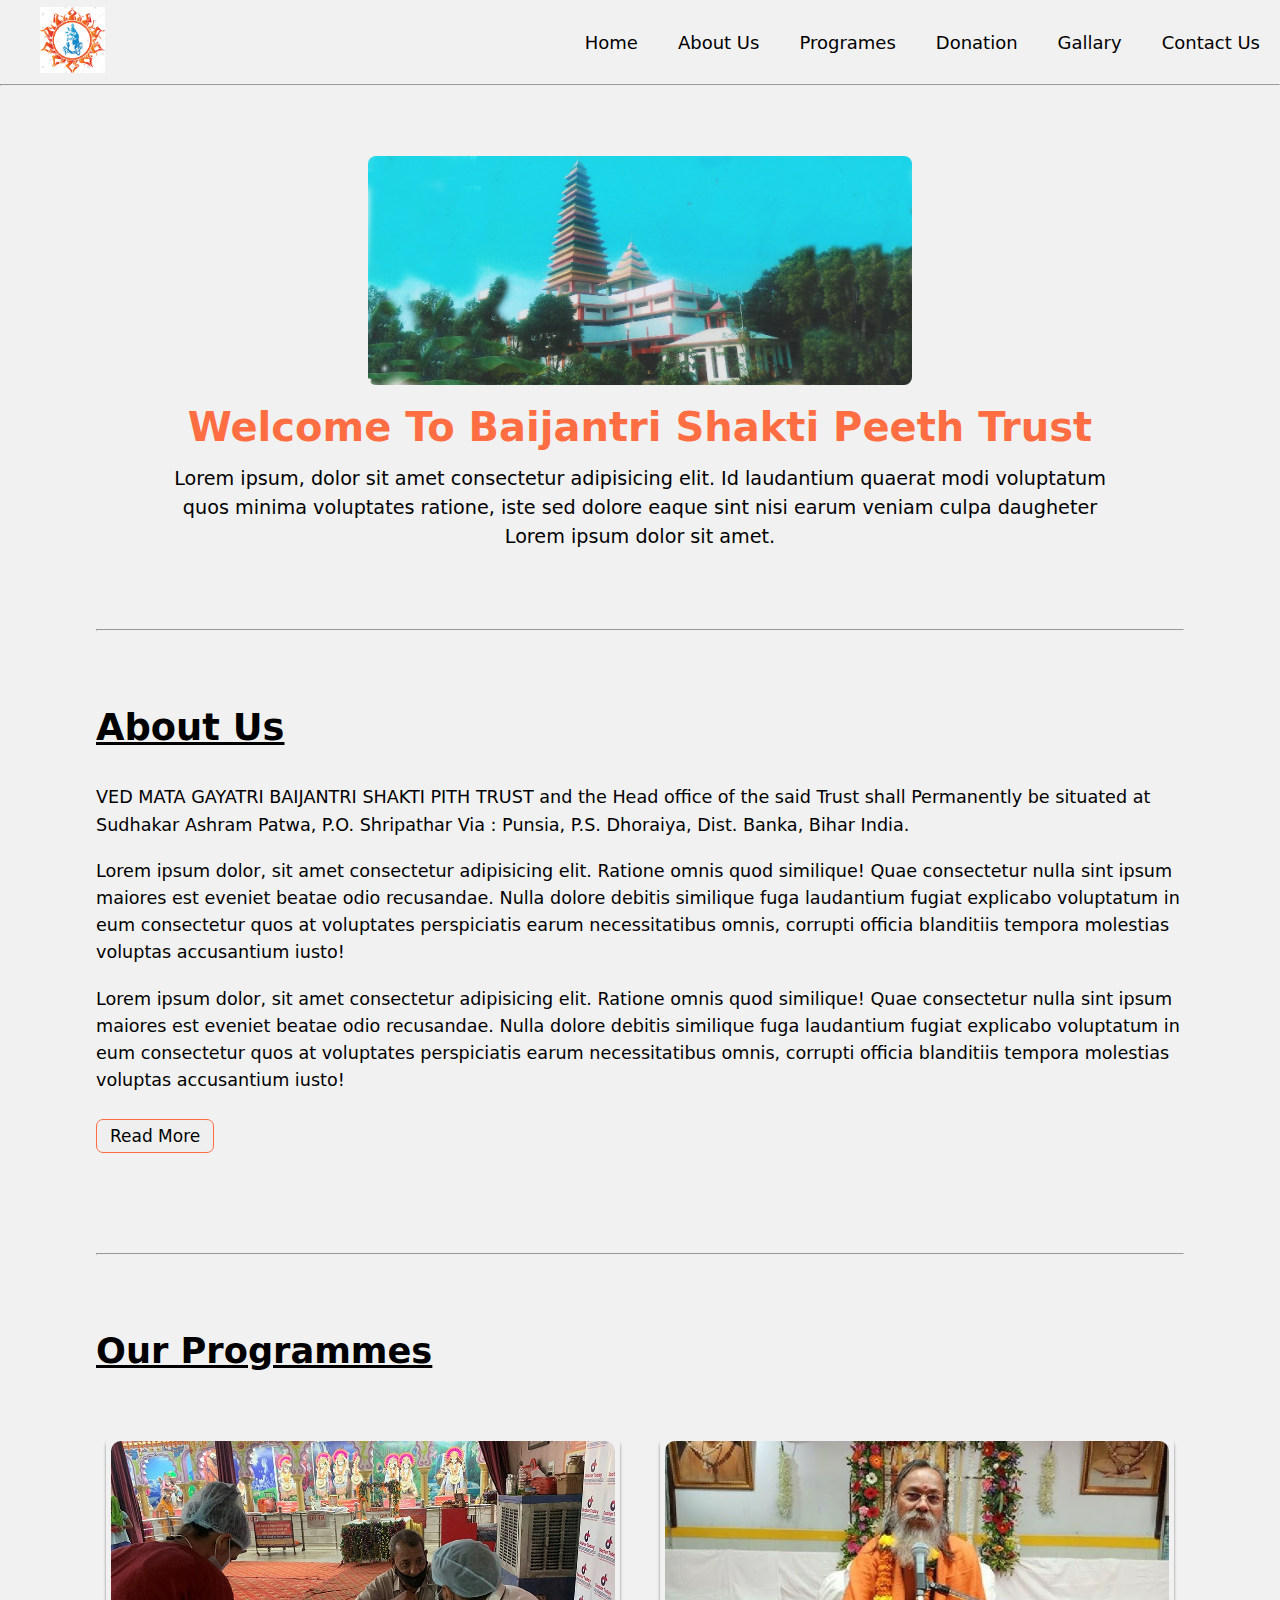
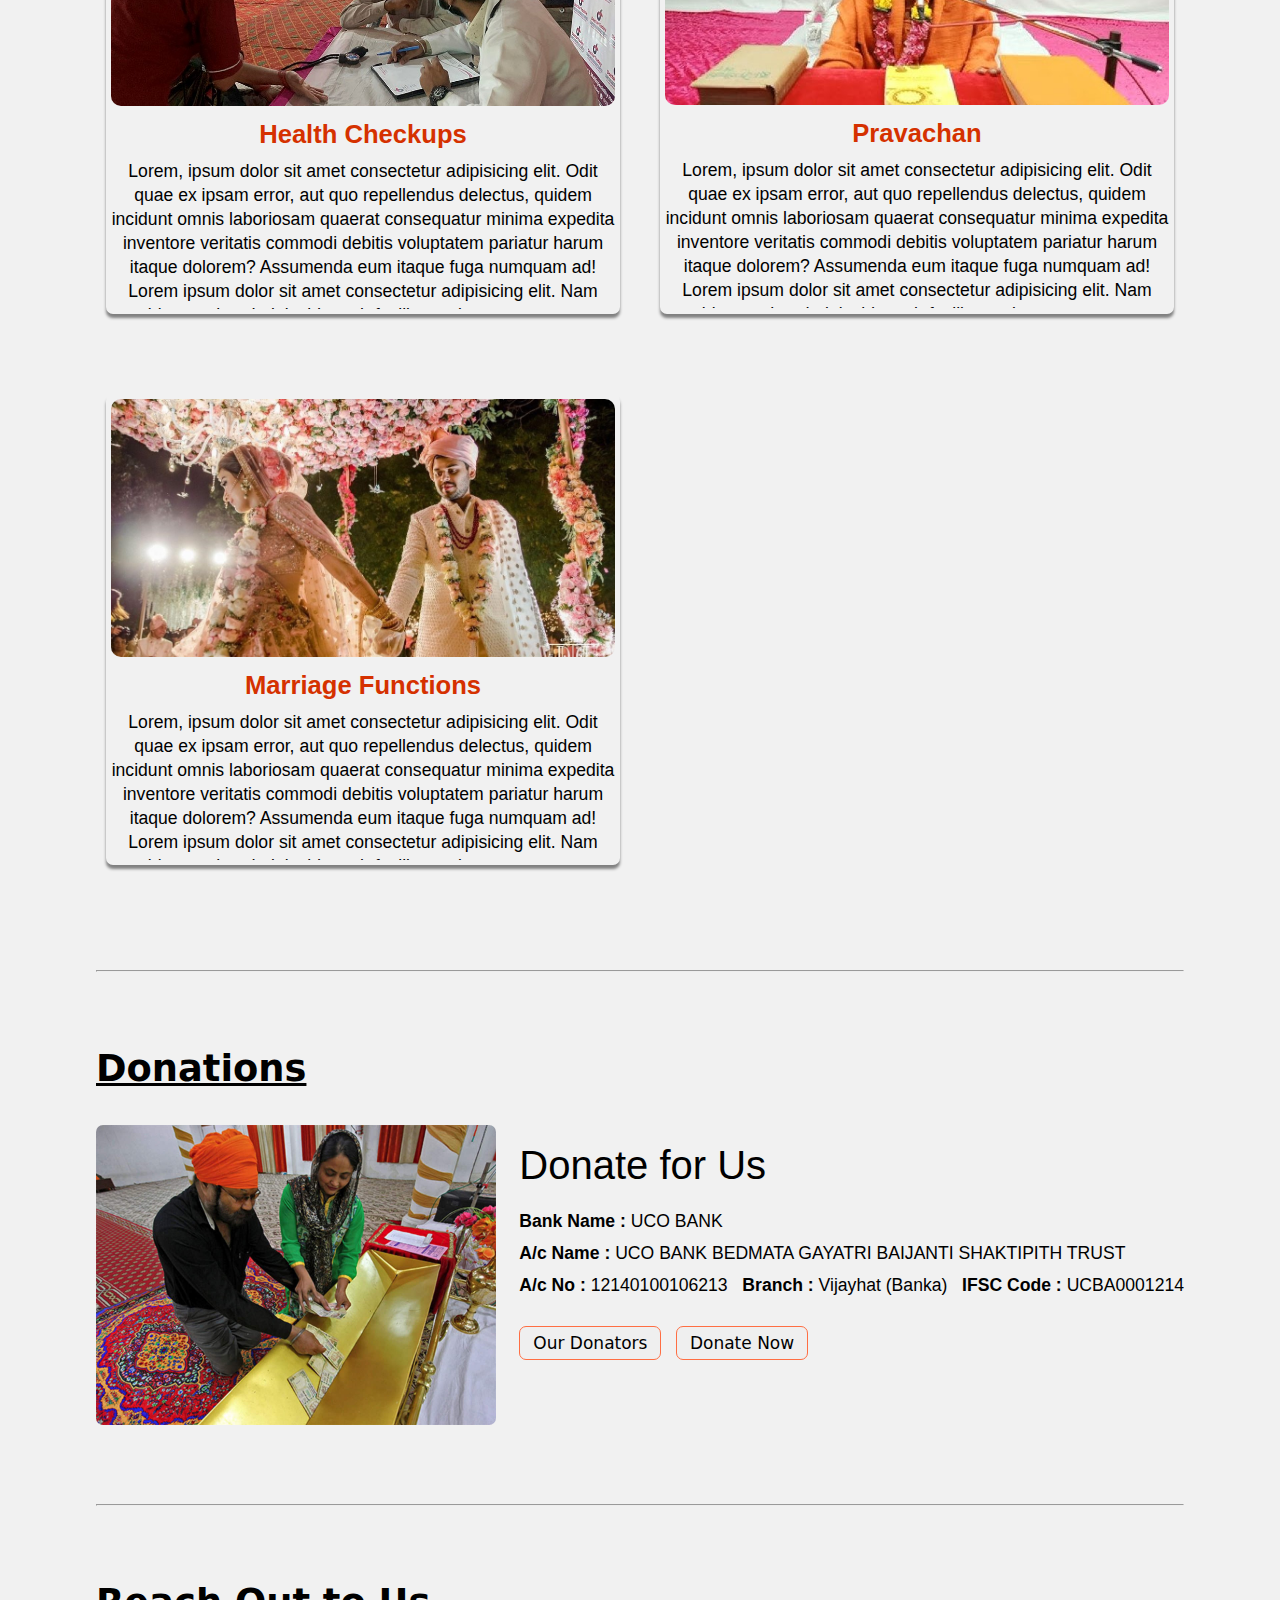
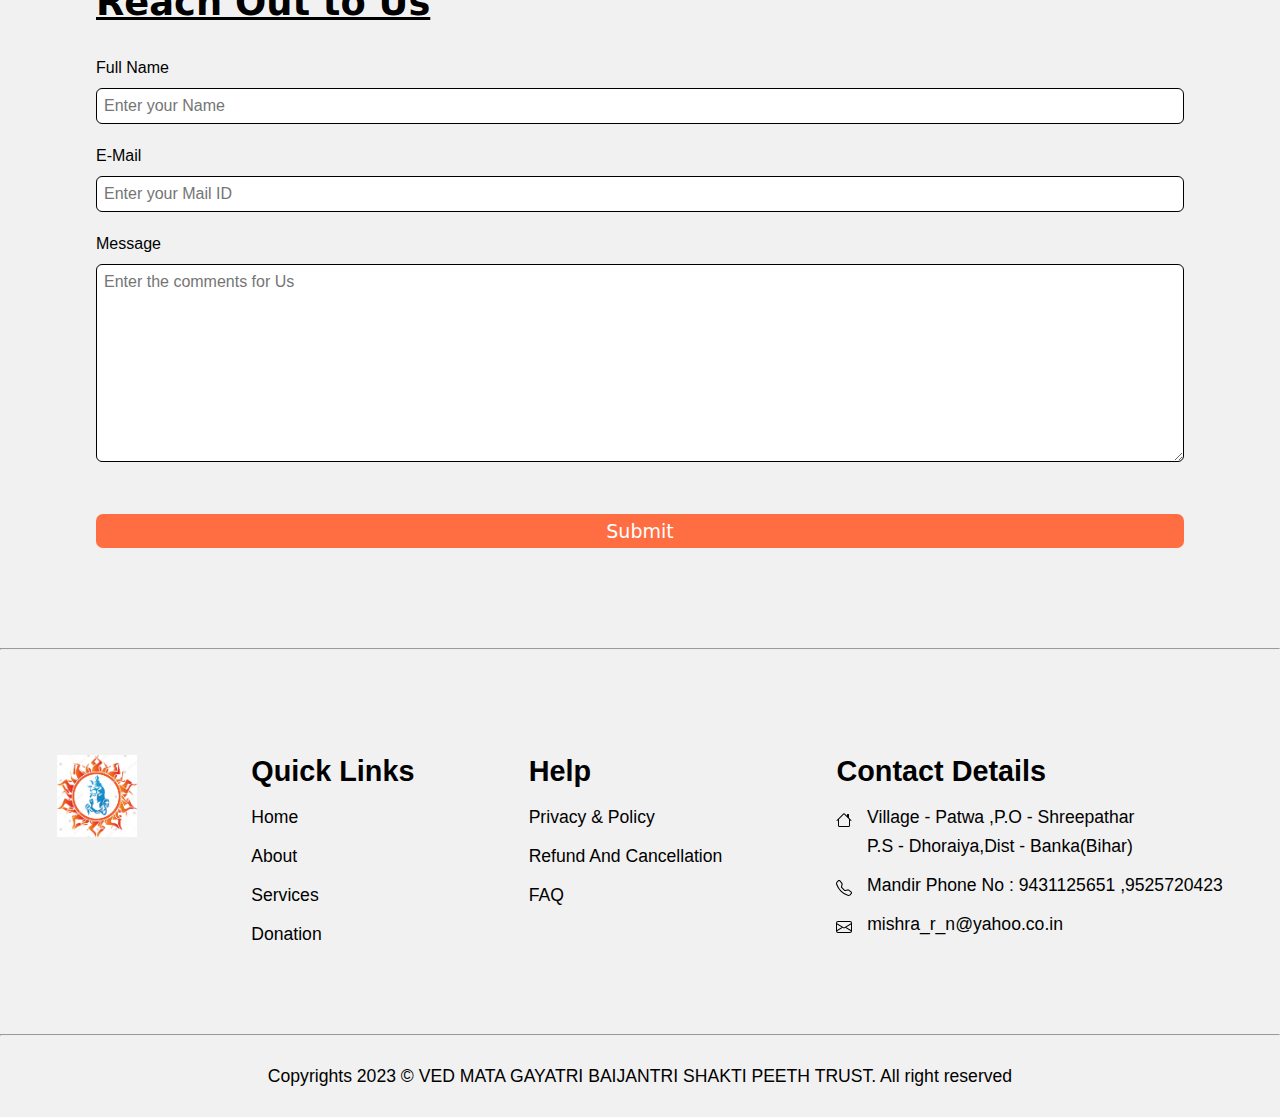
==== html/index.html @ 49070c63 "Made navbar responsive" ====
<!DOCTYPE html>
<html lang="en">

<head>
    <meta charset="UTF-8">
    <meta name="viewport" content="width=device-width, initial-scale=1.0">
    <title>VED MATA GAYATRI BAIJANTRI SHAKTI PEETH TRUST , PATWA , BIHAR</title>
    <link rel="stylesheet" href="../css/style.css">
    <link rel="stylesheet" href="../css/utils.css">
    <link rel="stylesheet" href="../css/responsive-home.css">
</head>

<body>

    <!-- Navigation section  -->
    <header>
        <nav id="navbar" class="display-flex h-navbar">
            <div class="logo v-hidden">
                <img src="../img/logo.jpg" alt="" width="65px" class="cursor-pointer">
            </div>
            <ul class="display-flex ul v-hidden">
                <li><a href="#home">Home</a></li>
                <li><a href="#about">About Us</a></li>
                <li><a href="#activities">Programes</a></li>
                <li><a href="#donation">Donation</a></li>
                <li><a href="#">Gallary</a></li>
                <li><a href="#contact">Contact Us</a></li>
            </ul>
            <div class="hamburger cursor-pointer">
                <svg xmlns="http://www.w3.org/2000/svg" width="16" height="16" fill="currentColor" class="bi bi-list"
                    viewBox="0 0 16 16" onclick="func()">
                    <path fill-rule="evenodd"
                        d="M2.5 12a.5.5 0 0 1 .5-.5h10a.5.5 0 0 1 0 1H3a.5.5 0 0 1-.5-.5zm0-4a.5.5 0 0 1 .5-.5h10a.5.5 0 0 1 0 1H3a.5.5 0 0 1-.5-.5zm0-4a.5.5 0 0 1 .5-.5h10a.5.5 0 0 1 0 1H3a.5.5 0 0 1-.5-.5z" />
                </svg>
            </div>
        </nav>
    </header>

    <hr style="color: #efe6e6;">

    <!-- Main section content -->
    <main>
        <div class="container">
            <!-- Home page -->
            <div id="home" class="display-flex">
                <div class="left">
                    <img src="../img/bg.jpg" alt="">
                </div>
                <div class="right">
                    <h1 class="text-align">Welcome To Baijantri Shakti Peeth Trust </h1>
                    <p class="text-align">Lorem ipsum, dolor sit amet consectetur adipisicing elit. Id laudantium
                        quaerat modi voluptatum
                        quos minima voluptates ratione, iste sed dolore eaque sint nisi earum veniam culpa daugheter
                        Lorem ipsum dolor sit amet.
                    </p>
                </div>
            </div>

            <hr style="color: #efe6e6;">

            <!-- About page -->
            <div id="about">
                <h1>About Us</h1>

                <p>VED MATA GAYATRI BAIJANTRI SHAKTI PITH TRUST and the Head office of the said Trust shall Permanently
                    be situated at Sudhakar Ashram Patwa, P.O. Shripathar Via : Punsia, P.S. Dhoraiya, Dist. Banka,
                    Bihar India.</p>

                <br>

                <p> Lorem ipsum dolor, sit amet consectetur adipisicing elit. Ratione omnis quod similique!
                    Quae consectetur nulla sint ipsum maiores est eveniet beatae odio recusandae. Nulla dolore debitis
                    similique fuga laudantium fugiat explicabo voluptatum in eum consectetur quos at voluptates
                    perspiciatis earum necessitatibus omnis, corrupti officia blanditiis tempora molestias voluptas
                    accusantium iusto!</p>

                <br>

                <p> Lorem ipsum dolor, sit amet consectetur adipisicing elit. Ratione omnis quod similique!
                    Quae consectetur nulla sint ipsum maiores est eveniet beatae odio recusandae. Nulla dolore debitis
                    similique fuga laudantium fugiat explicabo voluptatum in eum consectetur quos at voluptates
                    perspiciatis earum necessitatibus omnis, corrupti officia blanditiis tempora molestias voluptas
                    accusantium iusto!</p>

                <button class="btn cursor-pointer">Read More</button>
            </div>

            <hr style="color: #efe6e6;">

            <!-- Our programmes section  -->

            <div id="activities">
                <h1 style="font-size: 2.2rem;">Our Programmes</h1>

                <div id="programmes">

                    <div class="program">
                        <div class="top">
                            <img src="../img/programmes/health.jpg" alt="" width="250px">
                        </div>
                        <div class="bottom">
                            <div class="program-title">
                                <h2>Health Checkups</h2>
                            </div>

                            <div class="program-desc">
                                <p>Lorem, ipsum dolor sit amet consectetur adipisicing elit. Odit quae ex ipsam error,
                                    aut
                                    quo
                                    repellendus delectus, quidem incidunt omnis laboriosam quaerat consequatur minima
                                    expedita
                                    inventore veritatis commodi debitis voluptatem pariatur harum itaque dolorem?
                                    Assumenda
                                    eum
                                    itaque fuga numquam ad! Lorem ipsum dolor sit amet consectetur adipisicing elit. Nam
                                    nobis reprehenderit incidunt ab facilis omnis accusamus est, doloremque ea, vero
                                    nostrum. Vero maxime suscipit alias itaque quaerat quidem nobis laudantium, iure rem
                                    laborum harum repellendus aliquam sapiente molestias beatae ipsum!
                                </p>
                            </div>
                        </div>
                    </div>

                    <div class="program">
                        <div class="top">
                            <img src="../img/programmes/pravachan.jpg" alt="" width="250px">
                        </div>
                        <div class="bottom">
                            <div class="program-title">
                                <h2>Pravachan</h2>
                            </div>

                            <div class="program-desc">
                                <p>Lorem, ipsum dolor sit amet consectetur adipisicing elit. Odit quae ex ipsam error,
                                    aut
                                    quo
                                    repellendus delectus, quidem incidunt omnis laboriosam quaerat consequatur minima
                                    expedita
                                    inventore veritatis commodi debitis voluptatem pariatur harum itaque dolorem?
                                    Assumenda
                                    eum
                                    itaque fuga numquam ad! Lorem ipsum dolor sit amet consectetur adipisicing elit. Nam
                                    nobis reprehenderit incidunt ab facilis omnis accusamus est, doloremque ea, vero
                                    nostrum. Vero maxime suscipit alias itaque quaerat quidem nobis laudantium, iure rem
                                    laborum harum repellendus aliquam sapiente molestias beatae ipsum!
                                </p>
                            </div>
                        </div>
                    </div>

                    <div class="program">
                        <div class="top">
                            <img src="../img/programmes/marriage.jpeg" alt="" width="250px">
                        </div>
                        <div class="bottom">
                            <div class="program-title">
                                <h2>Marriage Functions</h2>
                            </div>

                            <div class="program-desc">
                                <p>Lorem, ipsum dolor sit amet consectetur adipisicing elit. Odit quae ex ipsam error,
                                    aut
                                    quo
                                    repellendus delectus, quidem incidunt omnis laboriosam quaerat consequatur minima
                                    expedita
                                    inventore veritatis commodi debitis voluptatem pariatur harum itaque dolorem?
                                    Assumenda
                                    eum
                                    itaque fuga numquam ad! Lorem ipsum dolor sit amet consectetur adipisicing elit. Nam
                                    nobis reprehenderit incidunt ab facilis omnis accusamus est, doloremque ea, vero
                                    nostrum. Vero maxime suscipit alias itaque quaerat quidem nobis laudantium, iure rem
                                    laborum harum repellendus aliquam sapiente molestias beatae ipsum!
                                </p>
                            </div>
                        </div>
                    </div>


                </div>

            </div>


            <hr style="color: #efe6e6;">

            <!-- Donation Section  -->

            <div id="donation">
                <h1>Donations</h1>

                <div class="donation-box display-flex">

                    <div class="donation-image">
                        <img src="../img/donation.jpg" alt="" width="400px" style="border-radius: 7px;">
                    </div>
                    <div class="donation-content">
                        <h2>Donate for Us</h2>

                        <p>
                            <b>Bank Name : </b> UCO BANK <br>
                            <b>A/c Name : </b> UCO BANK BEDMATA GAYATRI BAIJANTI SHAKTIPITH TRUST <br>
                            <b>A/c No : </b> 12140100106213 &nbsp; <b>Branch : </b> Vijayhat (Banka) &nbsp; <b>IFSC Code
                                : </b>UCBA0001214 <br>
                        </p>


                        <button class="btn cursor-pointer">Our Donators</button>
                        <button class="btn cursor-pointer" style="margin-left: 10px;">Donate Now</button>
                    </div>
                </div>

            </div>

            <hr style="color: #efe6e6;">

            <!-- Contact Us section  -->

            <div id="contact">
                <h1>Reach Out to Us</h1>

                <form onsubmit="formSubmit()">
                    <div class="name">
                        Full Name
                        <input type="text" placeholder="Enter your Name" class="nameInput">
                    </div>

                    <div class="email">
                        E-Mail
                        <input type="mail" placeholder="Enter your Mail ID" class="mailInput">
                    </div>

                    <div class="message">
                        Message
                        <textarea cols="30" rows="10" placeholder="Enter the comments for Us"
                            class="messageInput"></textarea>
                    </div>

                    <input type="submit" value="Submit" class="btn cursor-pointer">

                </form>

            </div>

        </div>
    </main>

    <hr style="color: #efe6e6;">

    <!-- Footer of the website  -->

    <footer>
        <div class="top-footer display-flex">

            <div class="company">
                <div class="logo">
                    <img src="../img/logo.jpg" alt="" width="80px" class="cursor-pointer">
                </div>
            </div>
            <div class="links">
                <h2>Quick Links</h2>
                <ul>
                    <li><a href="#home">Home</a></li>
                    <li><a href="#about">About</a></li>
                    <li><a href="#activities">Services</a></li>
                    <li><a href="#donation">Donation</a></li>
                </ul>
            </div>

            <div class="help">
                <h2>Help</h2>
                <ul>
                    <li><a href="#">Privacy & Policy</a></li>
                    <li><a href="#">Refund And Cancellation</a></li>
                    <li><a href="#">FAQ</a></li>
                </ul>
            </div>

            <div class="contact">
                <h2>Contact Details</h2>
                <div class="address display-flex">
                    <svg xmlns="http://www.w3.org/2000/svg" width="16" height="16" fill="currentColor"
                        class="bi bi-house cursor-pointer" viewBox="0 0 16 16">
                        <path
                            d="M8.707 1.5a1 1 0 0 0-1.414 0L.646 8.146a.5.5 0 0 0 .708.708L2 8.207V13.5A1.5 1.5 0 0 0 3.5 15h9a1.5 1.5 0 0 0 1.5-1.5V8.207l.646.647a.5.5 0 0 0 .708-.708L13 5.793V2.5a.5.5 0 0 0-.5-.5h-1a.5.5 0 0 0-.5.5v1.293L8.707 1.5ZM13 7.207V13.5a.5.5 0 0 1-.5.5h-9a.5.5 0 0 1-.5-.5V7.207l5-5 5 5Z" />
                    </svg>
                    <p>&nbsp; &nbsp;Village - Patwa ,P.O - Shreepathar <br> &nbsp; &nbsp;P.S - Dhoraiya,Dist -
                        Banka(Bihar)</p>
                </div>


                <div class="phone display-flex" style="margin: 10px 0px;">
                    <svg xmlns="http://www.w3.org/2000/svg" width="16" height="16" fill="currentColor"
                        class="bi bi-telephone cursor-pointer" viewBox="0 0 16 16">
                        <path
                            d="M3.654 1.328a.678.678 0 0 0-1.015-.063L1.605 2.3c-.483.484-.661 1.169-.45 1.77a17.568 17.568 0 0 0 4.168 6.608 17.569 17.569 0 0 0 6.608 4.168c.601.211 1.286.033 1.77-.45l1.034-1.034a.678.678 0 0 0-.063-1.015l-2.307-1.794a.678.678 0 0 0-.58-.122l-2.19.547a1.745 1.745 0 0 1-1.657-.459L5.482 8.062a1.745 1.745 0 0 1-.46-1.657l.548-2.19a.678.678 0 0 0-.122-.58L3.654 1.328zM1.884.511a1.745 1.745 0 0 1 2.612.163L6.29 2.98c.329.423.445.974.315 1.494l-.547 2.19a.678.678 0 0 0 .178.643l2.457 2.457a.678.678 0 0 0 .644.178l2.189-.547a1.745 1.745 0 0 1 1.494.315l2.306 1.794c.829.645.905 1.87.163 2.611l-1.034 1.034c-.74.74-1.846 1.065-2.877.702a18.634 18.634 0 0 1-7.01-4.42 18.634 18.634 0 0 1-4.42-7.009c-.362-1.03-.037-2.137.703-2.877L1.885.511z" />
                    </svg>
                    <p>&nbsp; &nbsp;Mandir Phone No : 9431125651 ,9525720423</p>
                </div>


                <div class="mail display-flex">
                    <svg xmlns="http://www.w3.org/2000/svg" width="16" height="16" fill="currentColor"
                        class="bi bi-envelope cursor-pointer" viewBox="0 0 16 16">
                        <path
                            d="M0 4a2 2 0 0 1 2-2h12a2 2 0 0 1 2 2v8a2 2 0 0 1-2 2H2a2 2 0 0 1-2-2V4Zm2-1a1 1 0 0 0-1 1v.217l7 4.2 7-4.2V4a1 1 0 0 0-1-1H2Zm13 2.383-4.708 2.825L15 11.105V5.383Zm-.034 6.876-5.64-3.471L8 9.583l-1.326-.795-5.64 3.47A1 1 0 0 0 2 13h12a1 1 0 0 0 .966-.741ZM1 11.105l4.708-2.897L1 5.383v5.722Z" />
                    </svg>

                    <p>&nbsp; &nbsp;<a href="mailto:mishra_r_n@yahoo.co.in">mishra_r_n@yahoo.co.in</a></p>
                </div>
            </div>
        </div>

        <hr style="color: #efe6e6;">

        <div class="bottom-footer">
            <p>Copyrights 2023 &copy; VED MATA GAYATRI BAIJANTRI SHAKTI PEETH TRUST. All right reserved</p>
        </div>
    </footer>

</body>
<script src="../script.js"></script>

</html>
---- css/style.css ----
*{
    margin: 0;
    padding: 0;
}

html{
    scroll-behavior: smooth;
}

body{
    background-color: #f1f1f1;;
}

/* Navigation Section CSS */

#navbar{
    justify-content: space-between;
    align-items: center;
    /* border: 2px solid red; */
    font-family: ui-sans-serif, system-ui, -apple-system, BlinkMacSystemFont, Segoe UI, Roboto, Helvetica Neue, Arial, Noto Sans, sans-serif, Apple Color Emoji, Segoe UI Emoji, Segoe UI Symbol, Noto Color Emoji;
    padding: 12px 0px;
    height: 60px;
}

#navbar ul li{
    list-style: none;
    margin: 0px 26px;
    font-size: 18px;
    position: relative;
}

#navbar ul li::after {
    content: "";
    height: 2px;
    width: 0px;
    position: absolute;
    background-color: #d53100;;
    left: 0;
    top: 28px;
    transition: 0.5s;
}

#navbar ul li:hover::after {
    width: 100%;
}

#navbar ul li a{
    text-decoration: none;
    color: black;
}

#navbar .logo{
    margin-left: 40px;
}

.hamburger{
    position: absolute;
    right: 15px;
    display: none;
}

.hamburger svg{
    width: 30px;
    height: 30px;
}

/* Home Section Css */

.container{
    max-width: 85vw;
    margin: 0px auto;
}

#home{
    /* border: 2px solid red; */
    font-family: ui-sans-serif, system-ui, -apple-system, BlinkMacSystemFont, Segoe UI, Roboto, Helvetica Neue, Arial, Noto Sans, sans-serif, Apple Color Emoji, Segoe UI Emoji, Segoe UI Symbol, Noto Color Emoji;
    align-items: center;
    padding: 70px 0px;
    flex-direction: column;
}

#home .left img{
    width: 100%;
    border-radius: 8px;
    opacity: 0.9;
}

.left{
    width: 50%;
    text-align: center;
}

.right{
    padding: 0px 70px;
}

.right h1{
    font-size: 2.5rem;
    color: #ff6e43;
    margin: 15px 0px;
}

.right p{
    font-size: 1.2rem;
    line-height: 1.8rem;
    margin: 8px 0px;
}

/* About section css */

#about{
    font-family: ui-sans-serif, system-ui, -apple-system, BlinkMacSystemFont, Segoe UI, Roboto, Helvetica Neue, Arial, Noto Sans, sans-serif, Apple Color Emoji, Segoe UI Emoji, Segoe UI Symbol, Noto Color Emoji;
    /* border: 2px solid red; */
    padding: 75px 0px;
}

#about h1 , #activities h1 , #donation h1 , #contact h1{
    font-size: 2.3rem;
    margin-bottom: 35px;
    text-decoration: underline;
    font-family: ui-sans-serif, system-ui, -apple-system, BlinkMacSystemFont, Segoe UI, Roboto, Helvetica Neue, Arial, Noto Sans, sans-serif, Apple Color Emoji, Segoe UI Emoji, Segoe UI Symbol, Noto Color Emoji;
}

#about p{
    font-size: 1.1rem;
    line-height: 1.7rem;
}

.btn{
    padding: 6px 13px;
    margin: 25px 0px;
    font-size: 17px;
    border: 1px solid #ff6e43;
    font-family: ui-sans-serif, system-ui, -apple-system, BlinkMacSystemFont, Segoe UI, Roboto, Helvetica Neue, Arial, Noto Sans, sans-serif, Apple Color Emoji, Segoe UI Emoji, Segoe UI Symbol, Noto Color Emoji;
    border-radius: 7px;
    transition: 0.4s ease-in;
}

.btn:hover{
    background-color: #ff6e43;
    color: white;
}

/* Our programmes section  */

#activities{
    padding: 75px 0px;
}

#programmes{
    display: grid;
    font-family: -apple-system,BlinkMacSystemFont,"Segoe UI",Roboto,"Helvetica Neue",Arial,sans-serif,"Apple Color Emoji","Segoe UI Emoji","Segoe UI Symbol";
    grid-template-columns: repeat(auto-fit,minmax(370px,1fr));
    grid-gap: 20px;
    text-align: center;
}

.program{
    margin: 30px 10px;
    box-shadow: 0px 4px 3px grey;
    padding: 5px;
    border-radius: 7px;
}

.top img{
    width: 100%;
    border-radius: 10px;
    transition: transform 0.2s ease-in;
}

.top img:hover{
    transform: scale(1.03);
}

.program-desc{
    height: 150px;
    overflow-y: scroll;
    scrollbar-width: none;
    line-height: 1.5rem;
    font-weight: 300;
}

.program-desc::-webkit-scrollbar{
    display: none;
}

html{
    scrollbar-width: none;
}

.program-title{
    margin: 10px 0px;
}

.program-title h2{
    font-size: 1.6rem;
    color: #d53100;
    text-align: center;
}

.program-desc p{
    font-size: 1.1rem;
}

/* Donation section css */

#donation {
    padding: 75px 0px;
    font-family: -apple-system,BlinkMacSystemFont,"Segoe UI",Roboto,"Helvetica Neue",Arial,sans-serif,"Apple Color Emoji","Segoe UI Emoji","Segoe UI Symbol";
}

.donation-box{
    justify-content: space-between;
}

.donation-content{
    line-height: 2rem;
}

.donation-content h2{
    font-size: 2.5rem;
    margin: 24px 0px;
    font-weight: 400;
}

.donation-content p{
    font-size: 1.1rem;
}

/* Contact us CSS */

#contact {
    padding: 75px 0px;
    font-family: -apple-system,BlinkMacSystemFont,"Segoe UI",Roboto,"Helvetica Neue",Arial,sans-serif,"Apple Color Emoji","Segoe UI Emoji","Segoe UI Symbol";
}

form input,textarea{
    width: 100%;
    margin: 11px 0px;
    padding: 8px 7px;
    border-radius: 6px;
    box-sizing: border-box;
    font-size: 1rem;
    font-family: -apple-system,BlinkMacSystemFont,"Segoe UI",Roboto,"Helvetica Neue",Arial,sans-serif,"Apple Color Emoji","Segoe UI Emoji","Segoe UI Symbol";
    border: 1px solid black;
}

form input:focus , textarea:focus{
    outline: none;
    box-shadow: 0px 4px 10px gray;
}

form div{
    margin: 12px 0px;
}

input[type="submit"]{
    border: none;
    font-size: 19px;
    color: white;
    background-color: #ff6e43;
}

input[type="submit"]:hover{
    background-color: #ff6e43;
    color: black;
}

/* footer section css  */

footer{
    margin-top: 30px;
    font-family: -apple-system,BlinkMacSystemFont,"Segoe UI",Roboto,"Helvetica Neue",Arial,sans-serif,"Apple Color Emoji","Segoe UI Emoji","Segoe UI Symbol";
}

.top-footer{
    justify-content: space-around;
    padding: 75px 0px;
}

.links a,.help a,.mail a{
    text-decoration: none;
    color: black;
    font-size: 1.1rem;
    transition: 0.5s ease;
}

.links li,.help li{
    list-style: none;
    margin: 10px 0px;
}

.address{
    line-height: 1.6rem;
    margin-top: 10px;
}

.contact h2,.links h2,.help h2{
    font-size: 1.8rem;
    margin-bottom: 15px;
}

.top-footer p,.top-footer li,.help li{
    line-height: 1.8rem;
    font-size: 1.1rem;
}

.top-footer svg{
    position: relative;
    top: 9px;
}

.mail a:hover,.links a:hover,.help a:hover{
    color: #d53100;
}

.bottom-footer{
    padding: 30px 0px;
    text-align: center;
    font-size: 1.1rem;
}
---- css/utils.css ----
@import url('https://fonts.googleapis.com/css2?family=Balsamiq+Sans&display=swap');

/* font-family: ui-sans-serif, system-ui, -apple-system, BlinkMacSystemFont, Segoe UI, Roboto, Helvetica Neue, Arial, Noto Sans, sans-serif, Apple Color Emoji, Segoe UI Emoji, Segoe UI Symbol, Noto Color Emoji; */

/* font-family: 'Balsamiq Sans', cursive; */

/* font-family: -apple-system,BlinkMacSystemFont,"Segoe UI",Roboto,"Helvetica Neue",Arial,sans-serif,"Apple Color Emoji","Segoe UI Emoji","Segoe UI Symbol"; */

.display-flex{
    display: flex;
}

.text-align{
    text-align: center;
}

.cursor-pointer{
    cursor: pointer;
}
---- css/responsive-home.css ----
@media(max-width: 1300px){
    #navbar ul li{
        margin: 0px 20px;
    }
}

@media(max-width: 1000px){
    #navbar ul li{
        font-size: 17px;
    }
}

@media(max-width: 900px){
    #navbar ul li{
        margin: 10px 0px;
    }
    #navbar , #navbar ul{
        flex-direction: column;
        text-align: center;
        padding: 12px 0px;
    }
    #navbar{
        height: 350px;
        transition: all 0.4s ease-out;
    }

    #navbar .logo{
        margin: unset;
    }
    .hamburger{
        display: block;
    }
    .h-navbar{
        height: 35px !important;
    }
    .v-hidden{
        opacity: 0;;
    }
}
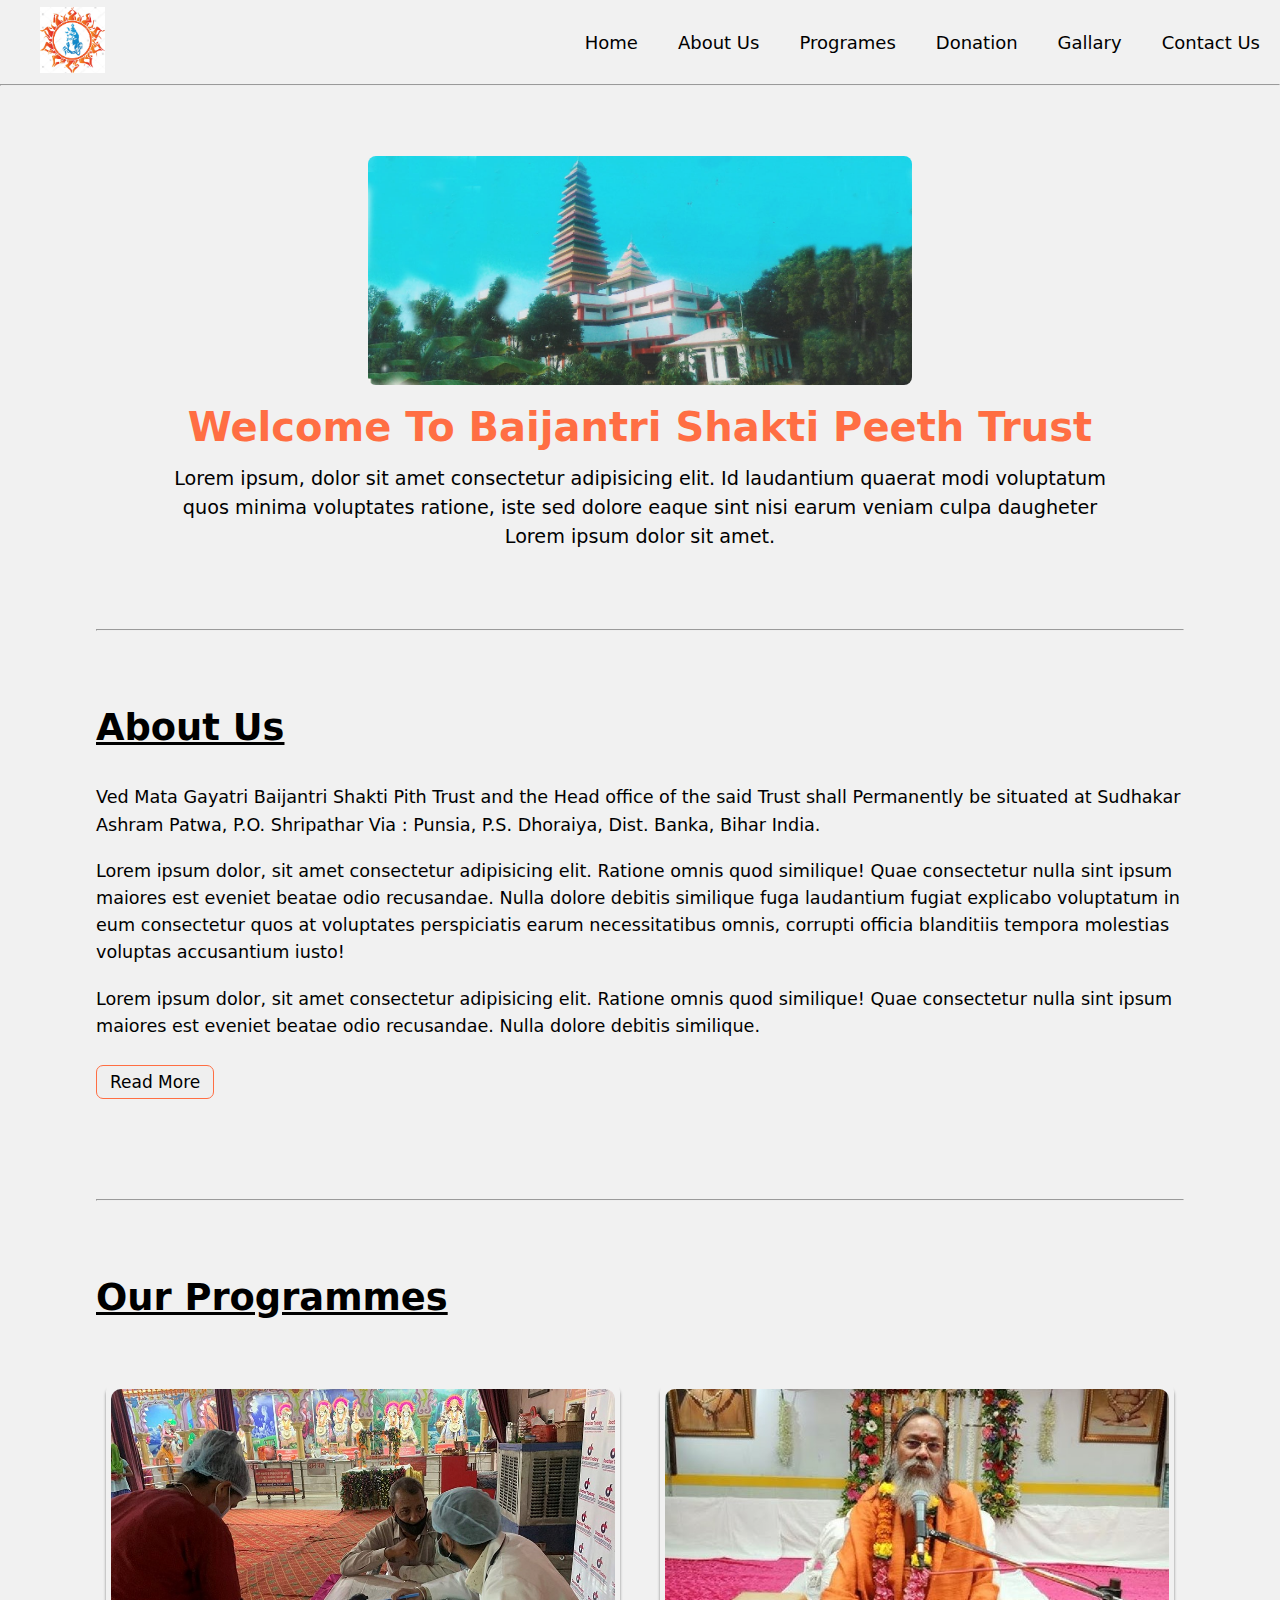
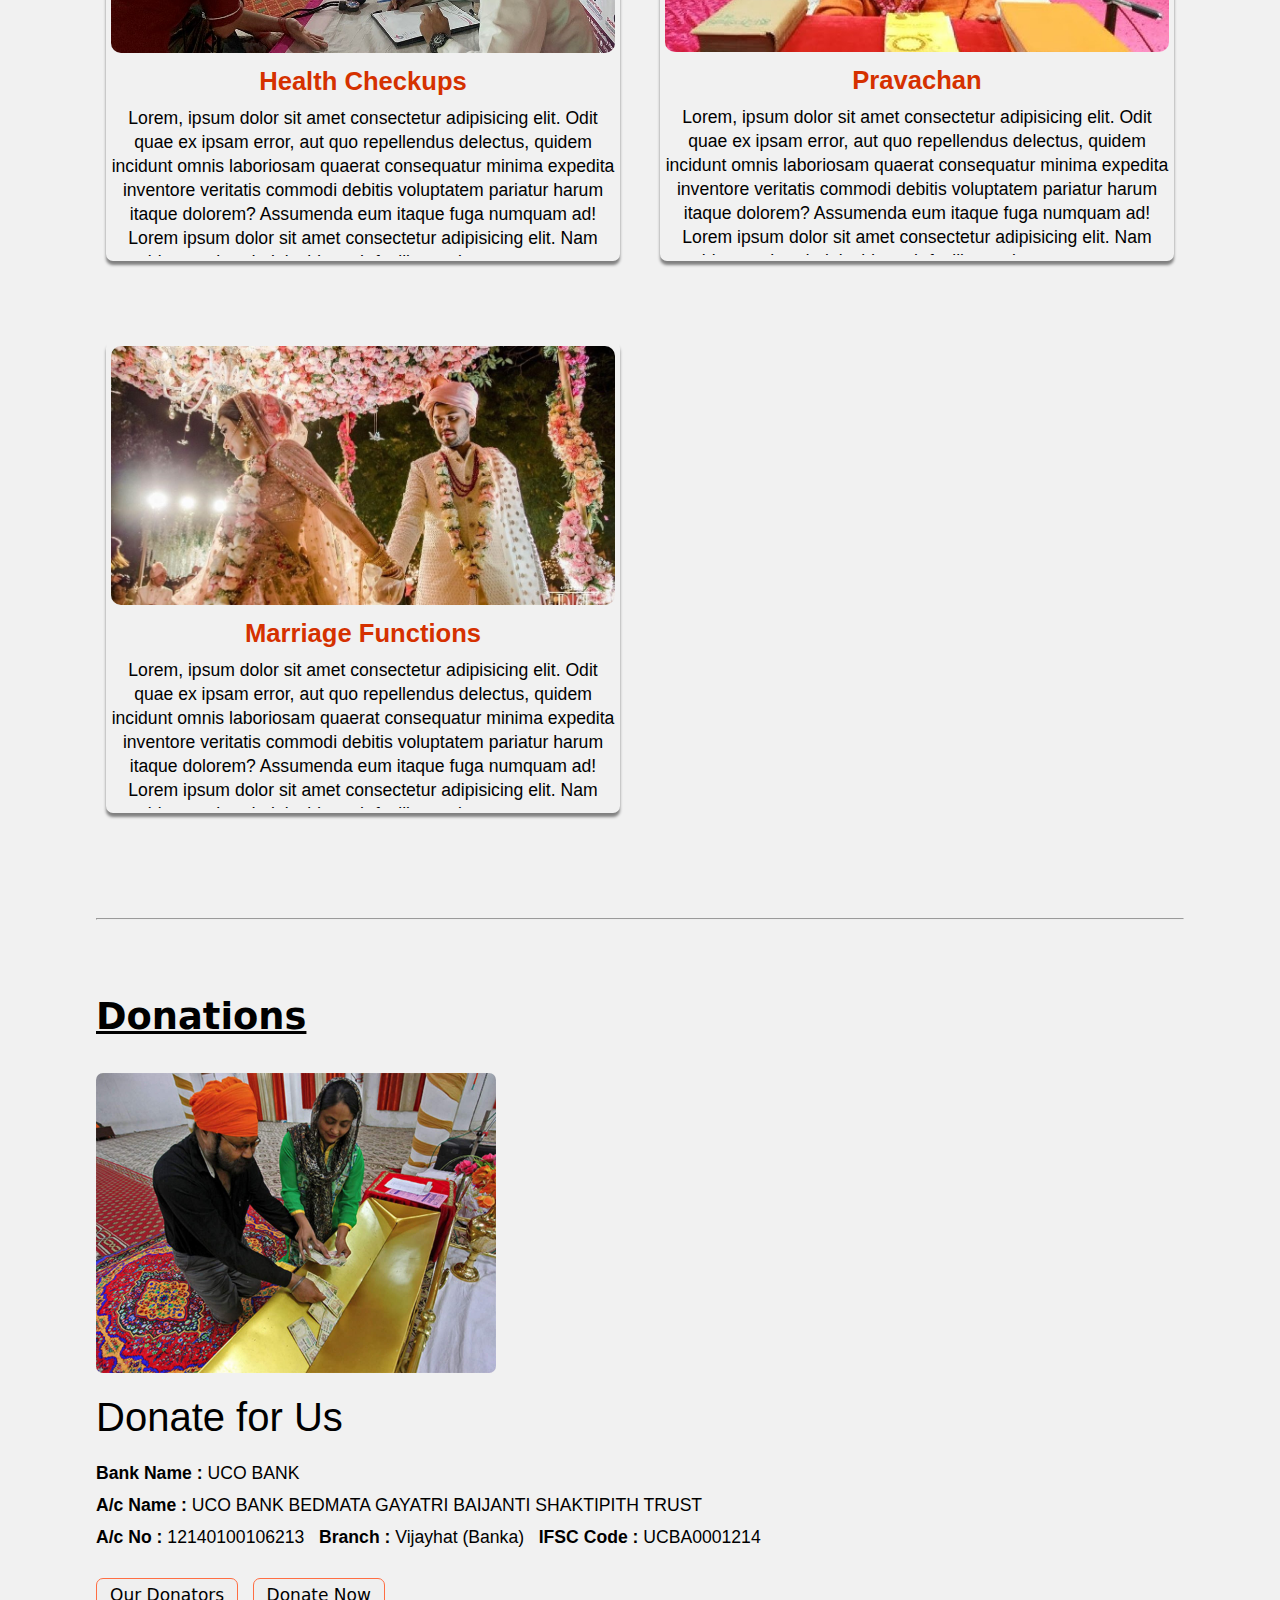
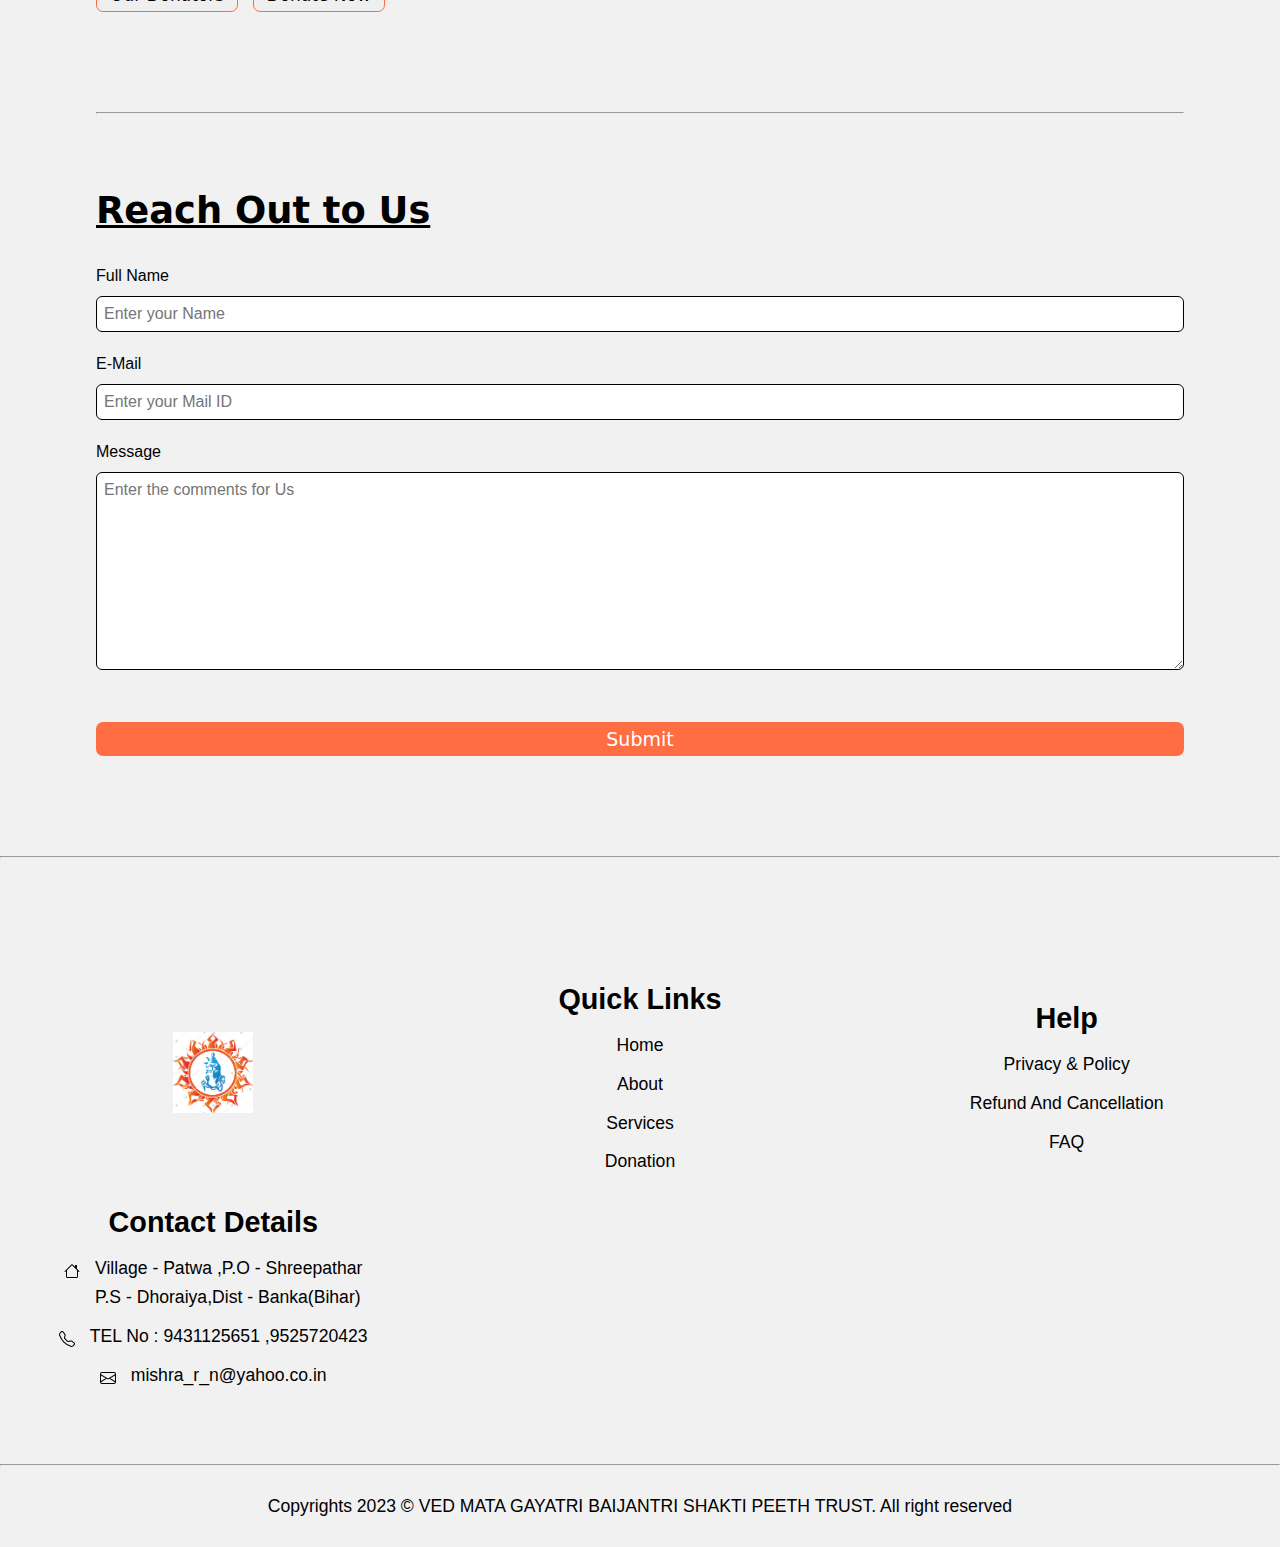
==== commit 7783f3d1: "Made the home page responsive" ====
--- a/html/index.html
+++ b/html/index.html
@@ -62,7 +62,7 @@
             <div id="about">
                 <h1>About Us</h1>
 
-                <p>VED MATA GAYATRI BAIJANTRI SHAKTI PITH TRUST and the Head office of the said Trust shall Permanently
+                <p>Ved Mata Gayatri Baijantri Shakti Pith Trust and the Head office of the said Trust shall Permanently
                     be situated at Sudhakar Ashram Patwa, P.O. Shripathar Via : Punsia, P.S. Dhoraiya, Dist. Banka,
                     Bihar India.</p>
 
@@ -78,9 +78,7 @@
 
                 <p> Lorem ipsum dolor, sit amet consectetur adipisicing elit. Ratione omnis quod similique!
                     Quae consectetur nulla sint ipsum maiores est eveniet beatae odio recusandae. Nulla dolore debitis
-                    similique fuga laudantium fugiat explicabo voluptatum in eum consectetur quos at voluptates
-                    perspiciatis earum necessitatibus omnis, corrupti officia blanditiis tempora molestias voluptas
-                    accusantium iusto!</p>
+                    similique.</p>
 
                 <button class="btn cursor-pointer">Read More</button>
             </div>
@@ -90,7 +88,7 @@
             <!-- Our programmes section  -->
 
             <div id="activities">
-                <h1 style="font-size: 2.2rem;">Our Programmes</h1>
+                <h1>Our Programmes</h1>
 
                 <div id="programmes">
 
@@ -249,7 +247,7 @@
     <!-- Footer of the website  -->
 
     <footer>
-        <div class="top-footer display-flex">
+        <div class="top-footer">
 
             <div class="company">
                 <div class="logo">
@@ -294,7 +292,7 @@
                         <path
                             d="M3.654 1.328a.678.678 0 0 0-1.015-.063L1.605 2.3c-.483.484-.661 1.169-.45 1.77a17.568 17.568 0 0 0 4.168 6.608 17.569 17.569 0 0 0 6.608 4.168c.601.211 1.286.033 1.77-.45l1.034-1.034a.678.678 0 0 0-.063-1.015l-2.307-1.794a.678.678 0 0 0-.58-.122l-2.19.547a1.745 1.745 0 0 1-1.657-.459L5.482 8.062a1.745 1.745 0 0 1-.46-1.657l.548-2.19a.678.678 0 0 0-.122-.58L3.654 1.328zM1.884.511a1.745 1.745 0 0 1 2.612.163L6.29 2.98c.329.423.445.974.315 1.494l-.547 2.19a.678.678 0 0 0 .178.643l2.457 2.457a.678.678 0 0 0 .644.178l2.189-.547a1.745 1.745 0 0 1 1.494.315l2.306 1.794c.829.645.905 1.87.163 2.611l-1.034 1.034c-.74.74-1.846 1.065-2.877.702a18.634 18.634 0 0 1-7.01-4.42 18.634 18.634 0 0 1-4.42-7.009c-.362-1.03-.037-2.137.703-2.877L1.885.511z" />
                     </svg>
-                    <p>&nbsp; &nbsp;Mandir Phone No : 9431125651 ,9525720423</p>
+                    <p>&nbsp; &nbsp;TEL No : 9431125651 ,9525720423</p>
                 </div>
 
 
--- a/css/style.css
+++ b/css/style.css
@@ -274,8 +274,11 @@
 }
 
 .top-footer{
-    justify-content: space-around;
-    padding: 75px 0px;
+    padding: 75px 0px;
+    display: grid;
+    grid-template-columns: repeat(auto-fit,minmax(350px,1fr));
+    justify-items: center;
+    align-items: center;
 }
 
 .links a,.help a,.mail a{
@@ -298,6 +301,7 @@
 .contact h2,.links h2,.help h2{
     font-size: 1.8rem;
     margin-bottom: 15px;
+    margin-top: 20px;
 }
 
 .top-footer p,.top-footer li,.help li{
--- a/css/responsive-home.css
+++ b/css/responsive-home.css
@@ -2,15 +2,49 @@
     #navbar ul li{
         margin: 0px 20px;
     }
+    .donation-box{
+        flex-direction: column;
+    }
+    .links a,.help a,.mail a{
+        text-align: center;
+    }
+    .links li,.help li{
+        text-align: center;
+    }
+    .contact h2,.links h2,.help h2{
+        text-align: center;
+    }
+    .address,.phone,.mail{
+        justify-content: center;
+    }
 }
 
 @media(max-width: 1000px){
     #navbar ul li{
         font-size: 17px;
     }
+    .left{
+        width: 60%;
+    }
+}
+
+@media(max-width: 1100px){
+    .right h1{
+        font-size: 2.1rem;
+    }
+    .right p{
+        font-size: 1.1rem;
+        line-height: 1.6rem;
+    }
+    .right{
+        padding: 0px 40px;
+    }
 }
 
 @media(max-width: 900px){
+    .left{
+        width: 70%;
+    }
     #navbar ul li{
         margin: 10px 0px;
     }
@@ -36,4 +70,139 @@
     .v-hidden{
         opacity: 0;;
     }
+    #about h1 , #activities h1 , #donation h1 , #contact h1{
+        font-size: 2rem;
+    }
+    #about p{
+        font-size: 1rem;
+    }
+    .btn{
+        font-size: 14px;
+    }
+    .donation-content h2{
+        font-size: 2.1rem;
+    }
+    .donation-content p{
+        font-size: 1rem;
+    }
+    form input, textarea{
+        font-size: 0.9rem;
+    }
+    input[type="submit"]{
+        font-size: 17px;
+    }
+    .right{
+        padding : unset;
+    }
+    #home,#about,#donation,#activities,.top-footer,#contact{
+        padding: 40px 0px;
+    }
+}
+
+@media(max-width: 740px){
+    .left{
+        width: 80%;
+    }
+    .right h1{
+        font-size: 1.8rem;
+        margin: 12px 0px;
+    }
+    .right p{
+        font-size: 1rem;
+        line-height: 1.4rem;
+    }
+}
+
+@media(max-width: 640px){
+    .right p{
+        font-size: 0.9rem;
+        line-height: 1.3rem;
+    }
+    .right h1{
+        font-size: 1.6rem;
+    }
+    .left{
+        width: 90%;
+    }
+    #about h1 , #activities h1 , #donation h1 , #contact h1{
+        font-size: 1.7rem;
+    }
+    .donation-content h2{
+        font-size: 1.9rem;
+    }
+    .donation-content p{
+        font-size: 0.9rem;
+    }
+    .btn{
+        padding: 5px 9px;
+    }
+    .program{
+        margin: 20px 0px;
+    }
+    .bottom-footer{
+        padding: 30px 10px;
+        font-size: 0.9rem;
+    }
+}
+
+@media(max-width: 500px){
+    .left{
+        width: 100%;
+    }
+    #navbar ul li{
+        font-size: 16px;
+    }
+    .program-title h2{
+        font-size: 1.45rem;
+    }
+    #about h1 , #activities h1 , #donation h1 , #contact h1{
+        margin-bottom: 25px;
+    }
+    .program-desc p{
+        font-size: 1rem;
+    }
+    .contact h2, .links h2, .help h2{
+        font-size: 1.6rem;
+    }
+    .links a, .help a, .mail a {
+        font-size: 1rem;
+    }
+    .top-footer p, .top-footer li, .help li{
+        font-size: 0.9rem;
+        line-height: 1.5rem;
+    }
+}
+
+@media(max-width: 425px){
+    .donation-image img{
+        width: 300px;
+    }
+    #programmes{
+        grid-template-columns: repeat(auto-fit,minmax(300px,1fr));
+    }
+    form input,textarea{
+        margin: 9px 0px;
+        padding: 5px 7px;
+    }
+    .btn{
+        margin: 15px 0px;
+    }
+    form div{
+        margin: 7px 0px;
+    }
+    #home,#about,#donation,#activities,.top-footer,#contact{
+        padding: 25px 0px;
+    }
+    input[type="submit"] {
+        font-size: 16px;
+    }
+    .container{
+        max-width: 90%;
+    }
+    .right h1{
+        font-size: 1.45rem;
+    }
+    #about h1, #activities h1, #donation h1, #contact h1{
+        font-size: 1.6rem;
+    }
 }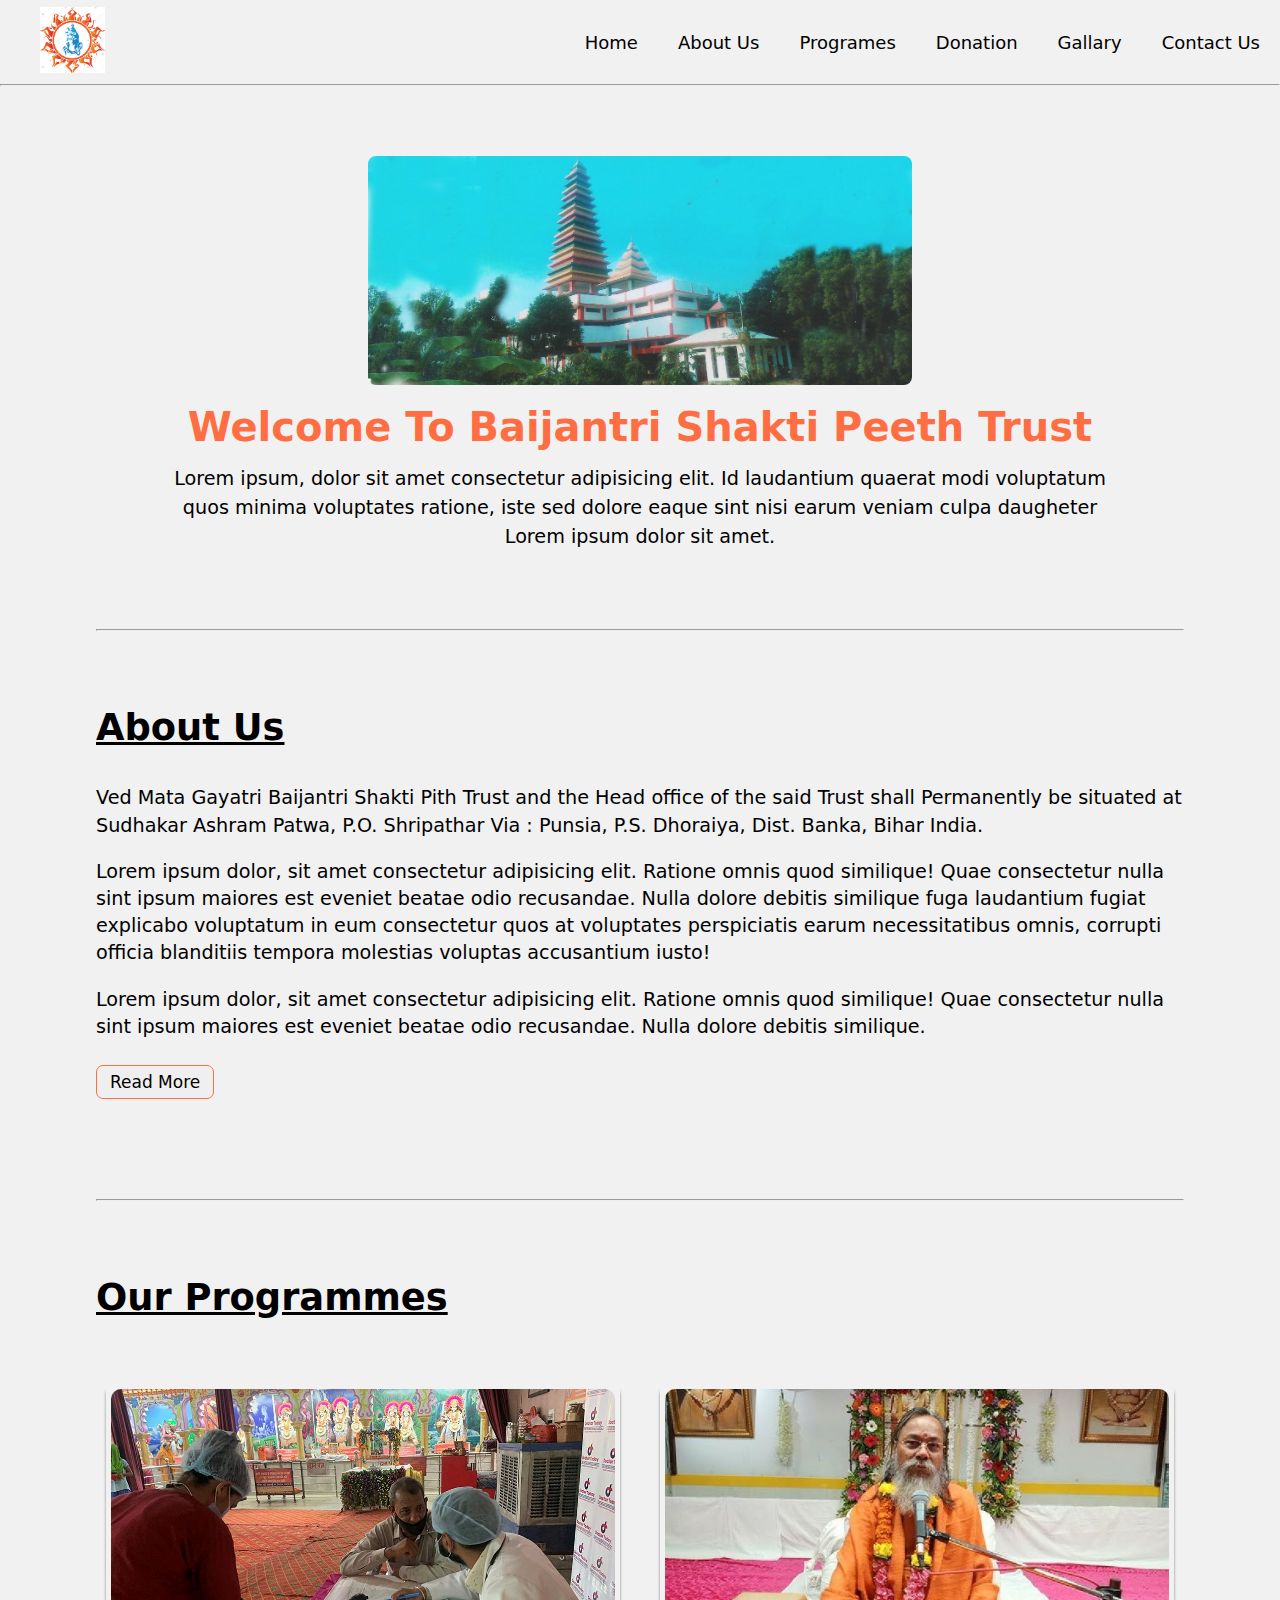
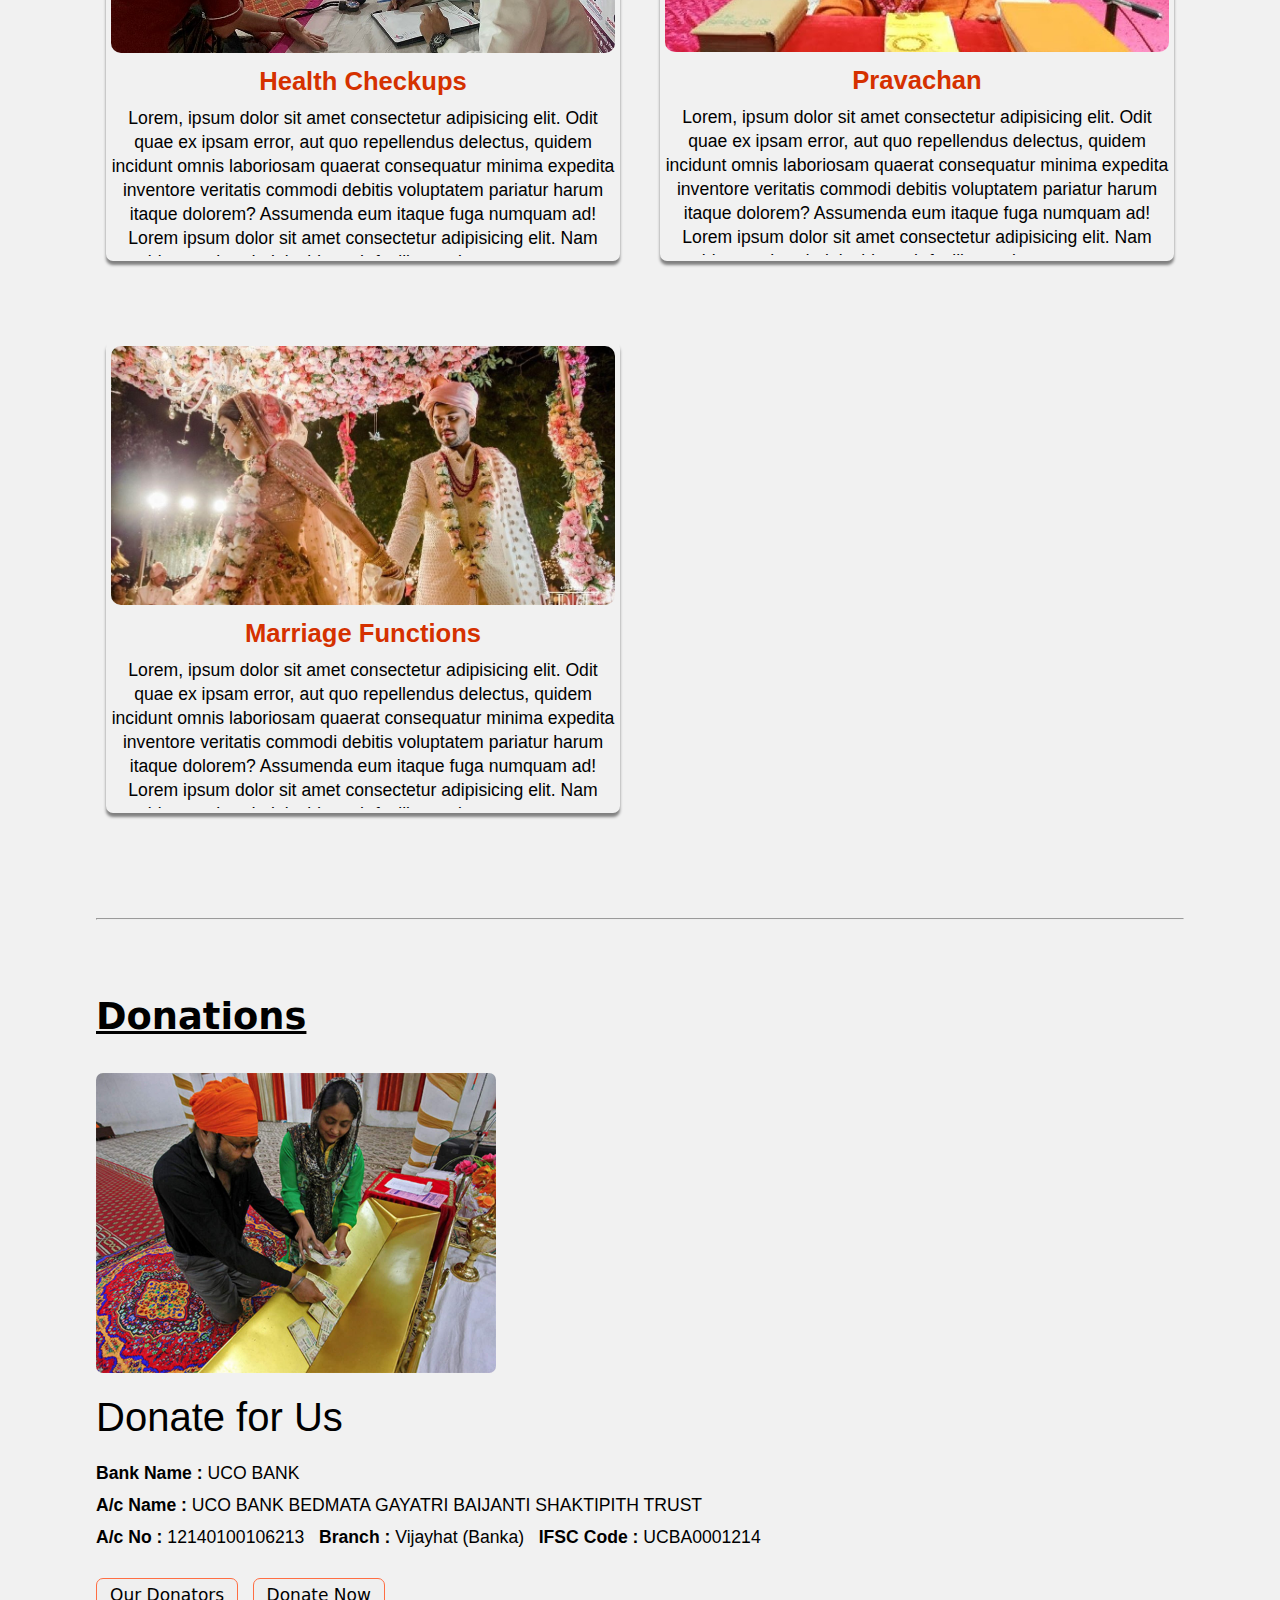
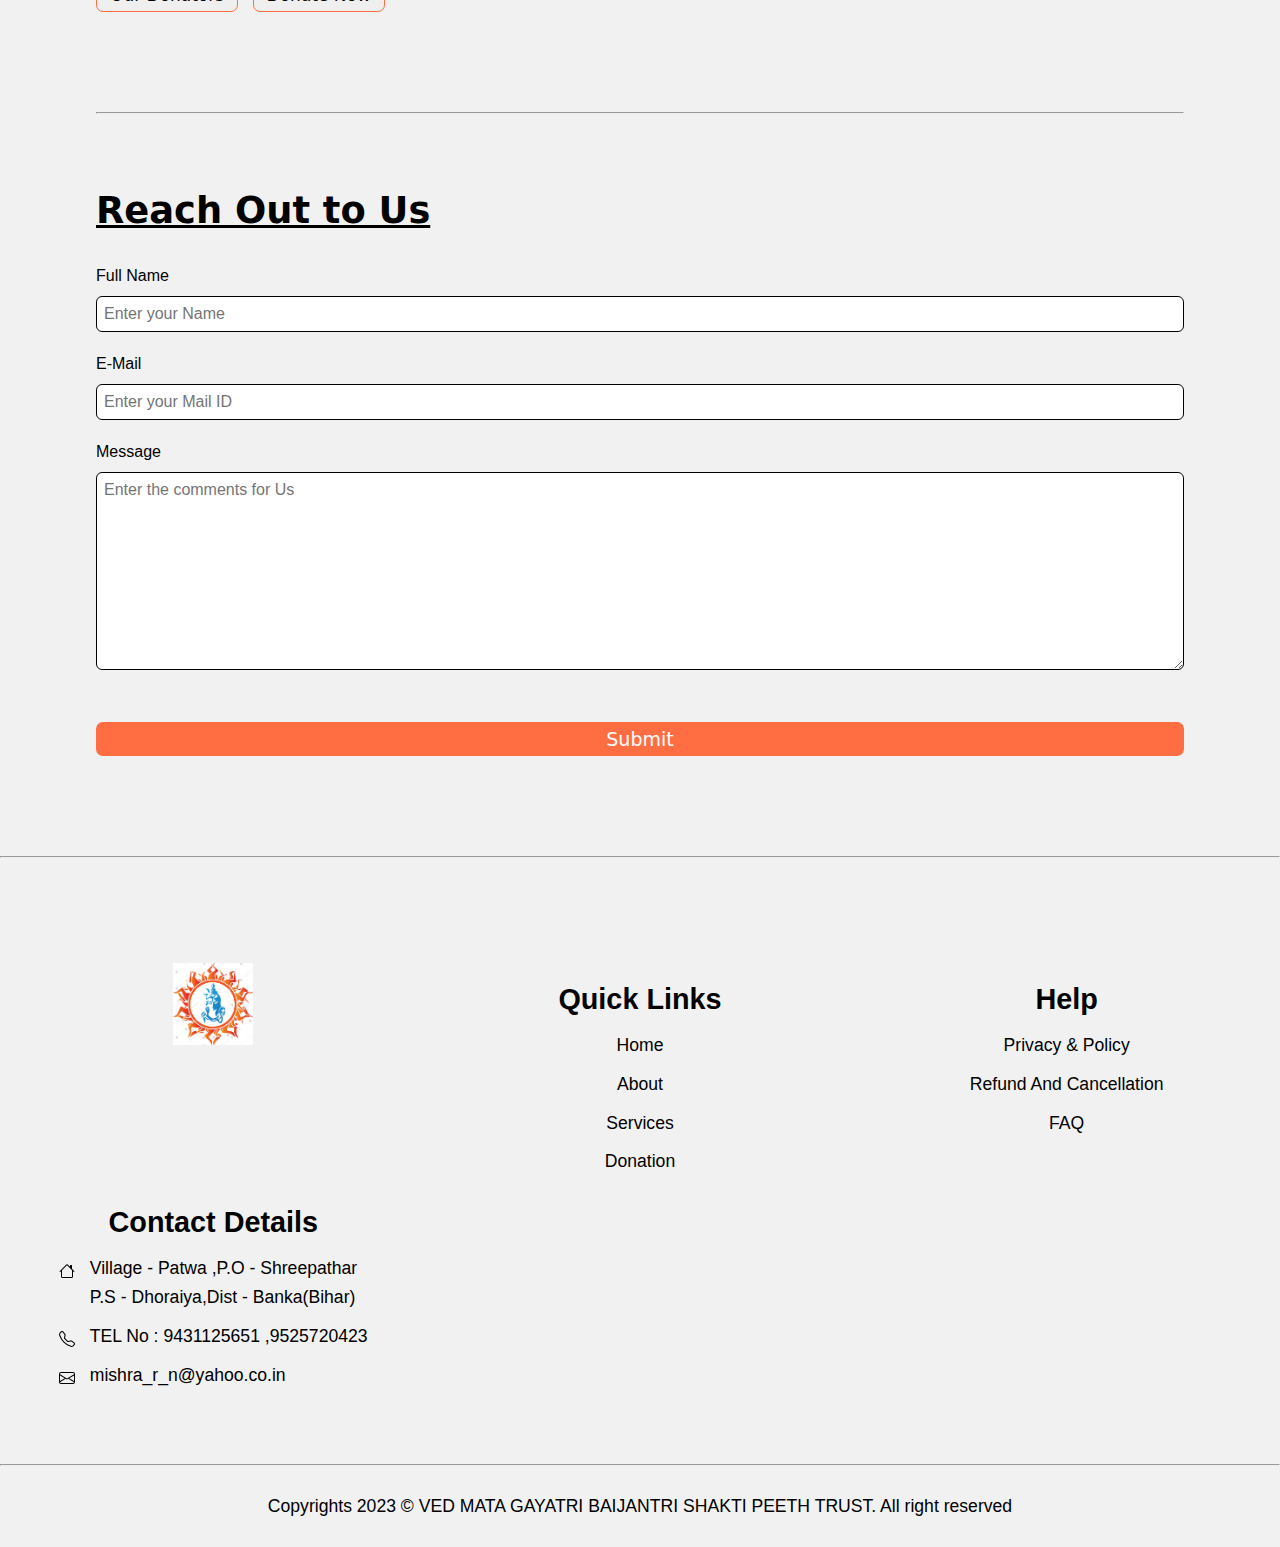
==== commit 287e6a6d: "Fixed the opacity navigation transition bug and added links to the home page" ====
--- a/html/index.html
+++ b/html/index.html
@@ -16,7 +16,7 @@
     <header>
         <nav id="navbar" class="display-flex h-navbar">
             <div class="logo v-hidden">
-                <img src="../img/logo.jpg" alt="" width="65px" class="cursor-pointer">
+                <a href="#home"><img src="../img/logo.jpg" alt="" width="65px" class="cursor-pointer"></a>
             </div>
             <ul class="display-flex ul v-hidden">
                 <li><a href="#home">Home</a></li>
@@ -251,7 +251,7 @@
 
             <div class="company">
                 <div class="logo">
-                    <img src="../img/logo.jpg" alt="" width="80px" class="cursor-pointer">
+                    <a href="#home"><img src="../img/logo.jpg" alt="" width="80px" class="cursor-pointer"></a>
                 </div>
             </div>
             <div class="links">
--- a/css/style.css
+++ b/css/style.css
@@ -104,6 +104,7 @@
     font-size: 1.2rem;
     line-height: 1.8rem;
     margin: 8px 0px;
+    font-weight: 300;
 }
 
 /* About section css */
@@ -122,8 +123,9 @@
 }
 
 #about p{
-    font-size: 1.1rem;
+    font-size: 1.2rem;
     line-height: 1.7rem;
+    font-weight: 300;
 }
 
 .btn{
@@ -278,7 +280,6 @@
     display: grid;
     grid-template-columns: repeat(auto-fit,minmax(350px,1fr));
     justify-items: center;
-    align-items: center;
 }
 
 .links a,.help a,.mail a{
--- a/css/responsive-home.css
+++ b/css/responsive-home.css
@@ -13,9 +13,6 @@
     }
     .contact h2,.links h2,.help h2{
         text-align: center;
-    }
-    .address,.phone,.mail{
-        justify-content: center;
     }
 }
 
@@ -68,13 +65,14 @@
         height: 35px !important;
     }
     .v-hidden{
-        opacity: 0;;
+        opacity: 0;
     }
     #about h1 , #activities h1 , #donation h1 , #contact h1{
         font-size: 2rem;
     }
     #about p{
         font-size: 1rem;
+        font-weight: 300;
     }
     .btn{
         font-size: 14px;
@@ -205,4 +203,7 @@
     #about h1, #activities h1, #donation h1, #contact h1{
         font-size: 1.6rem;
     }
+    #about p , .right p{
+        font-weight: 300;
+    }
 }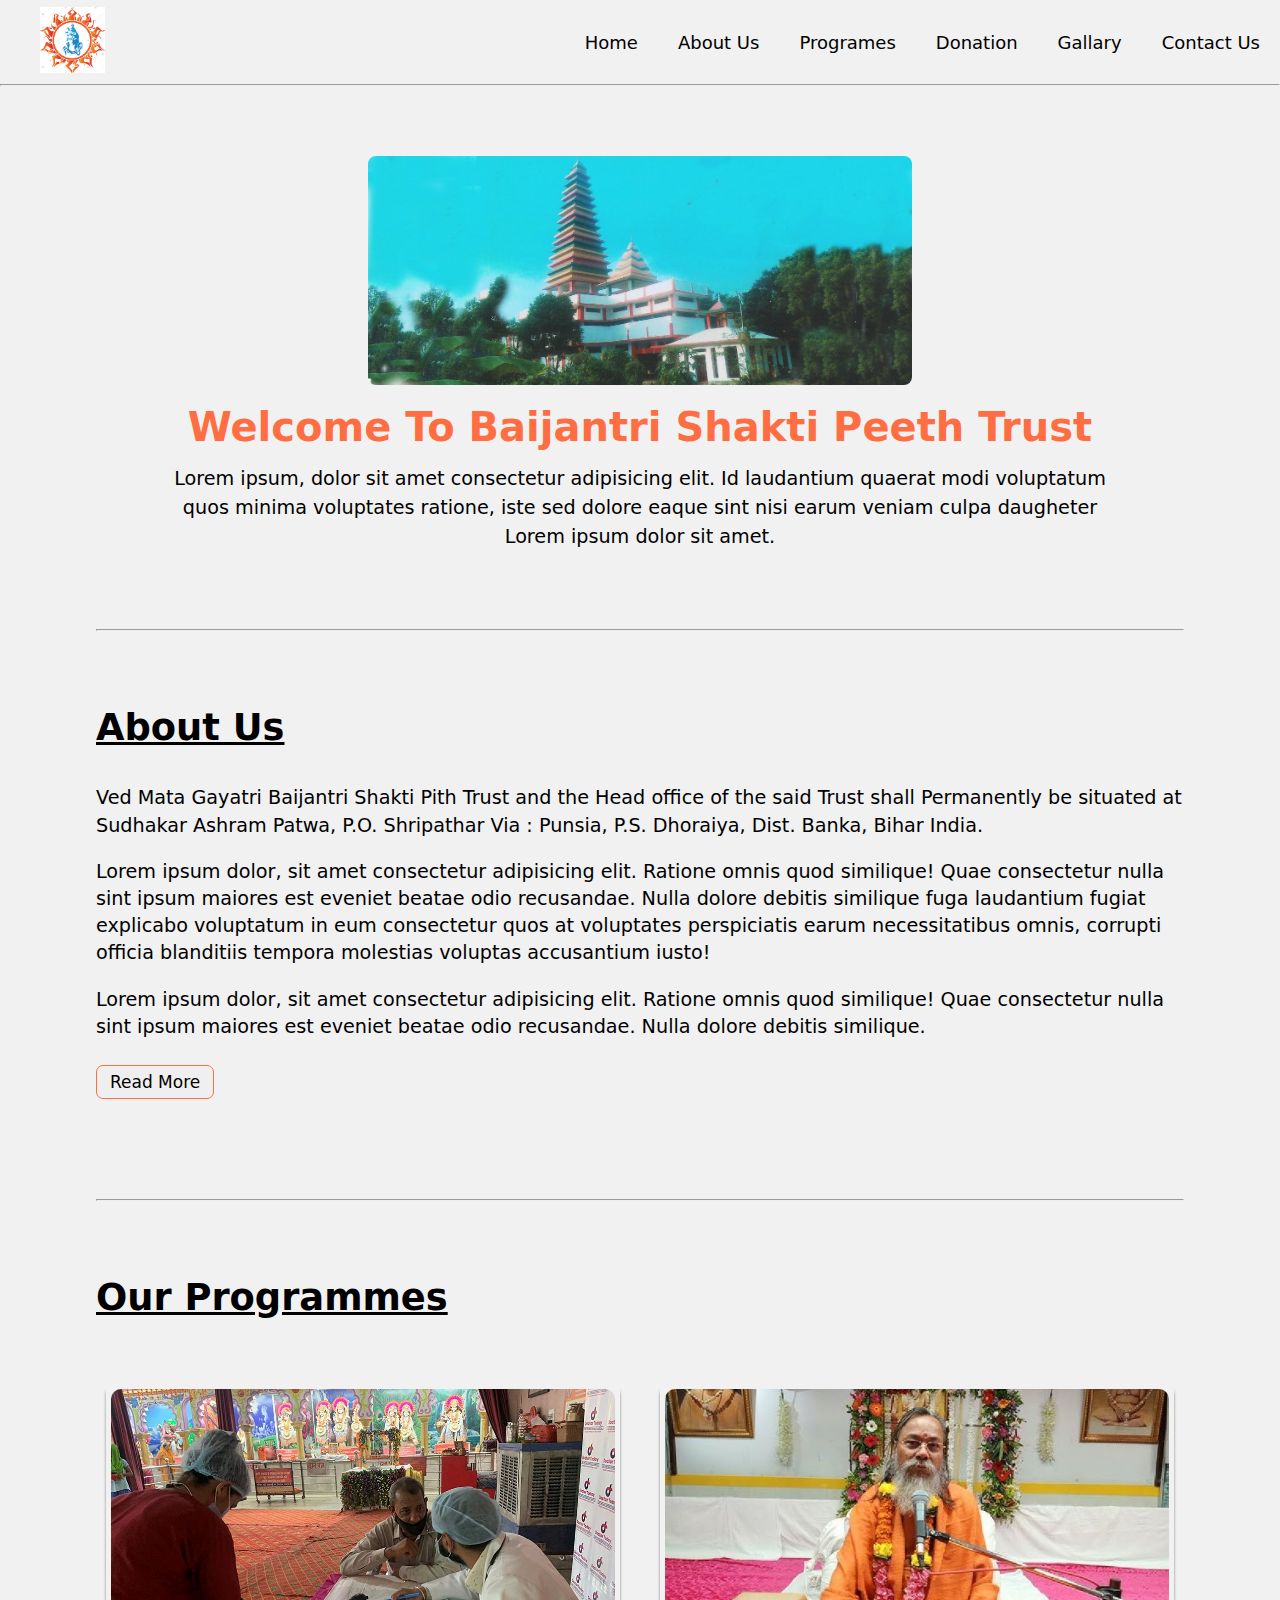
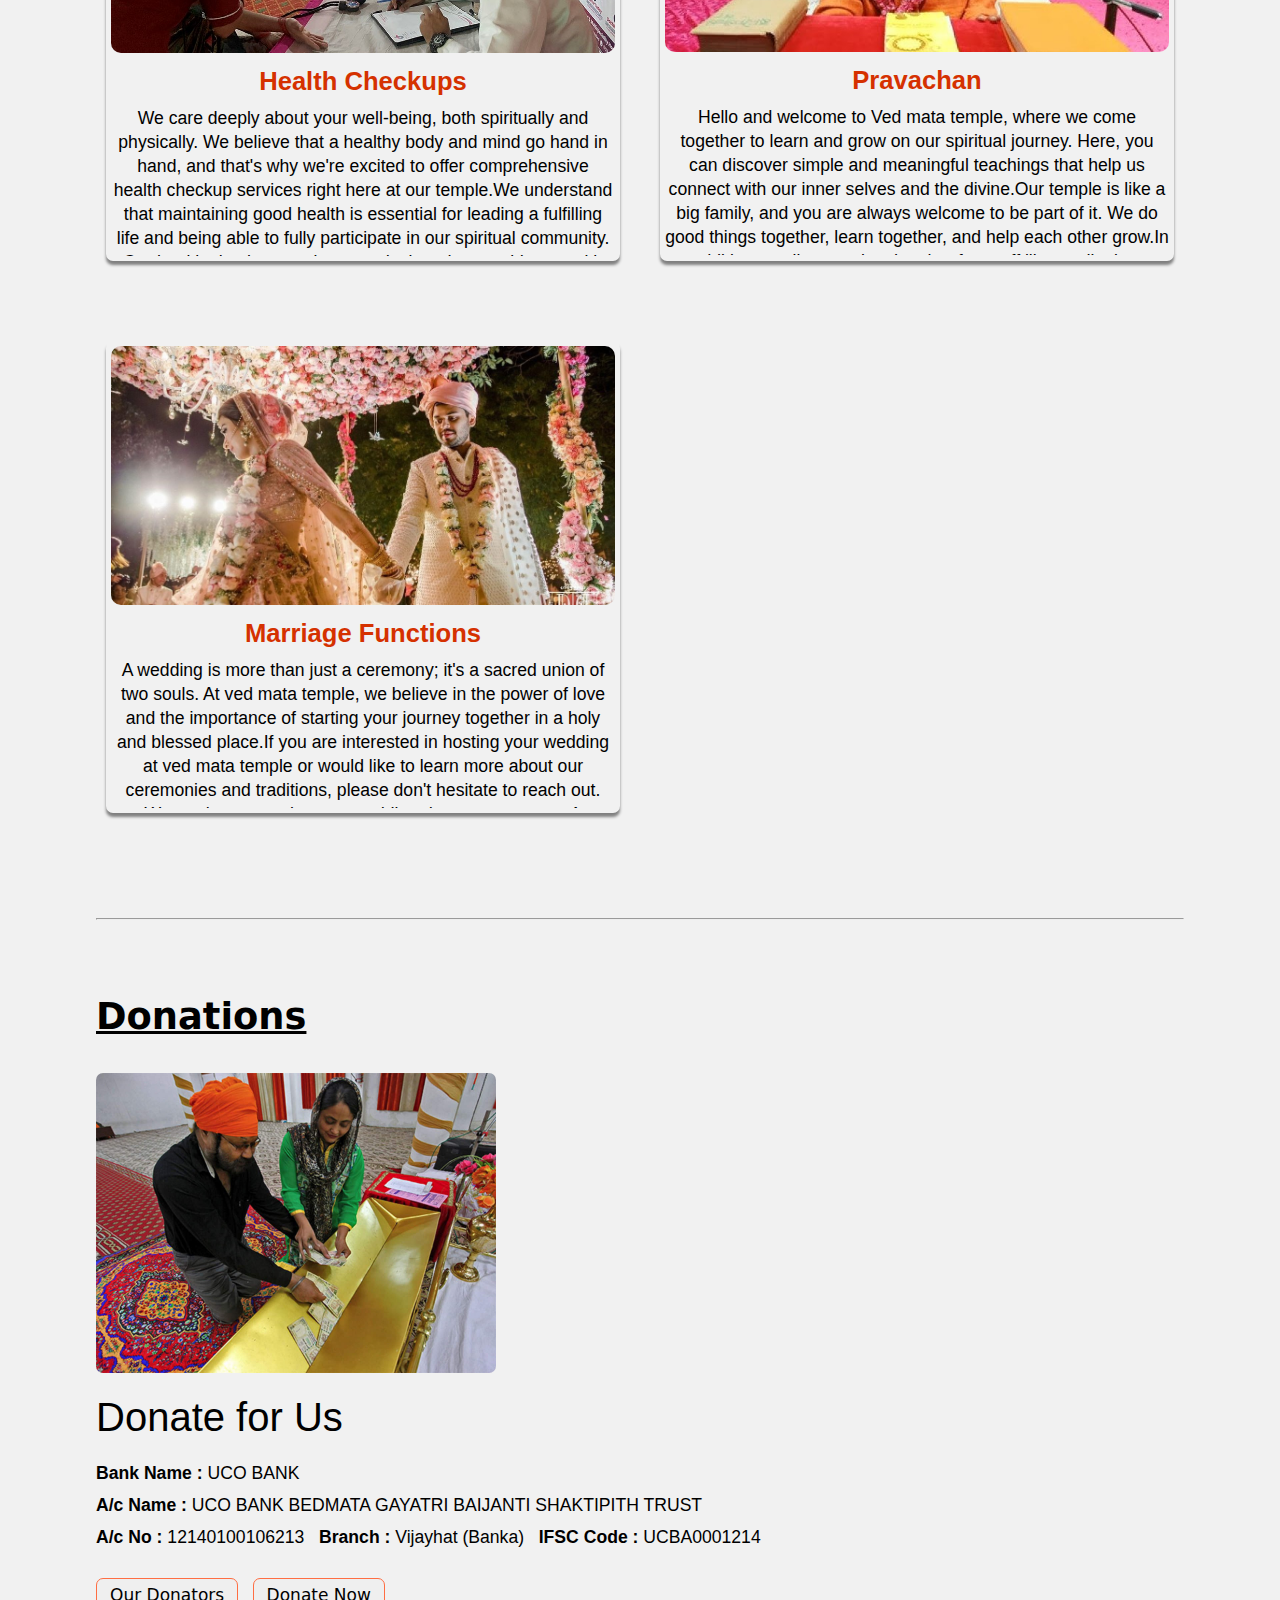
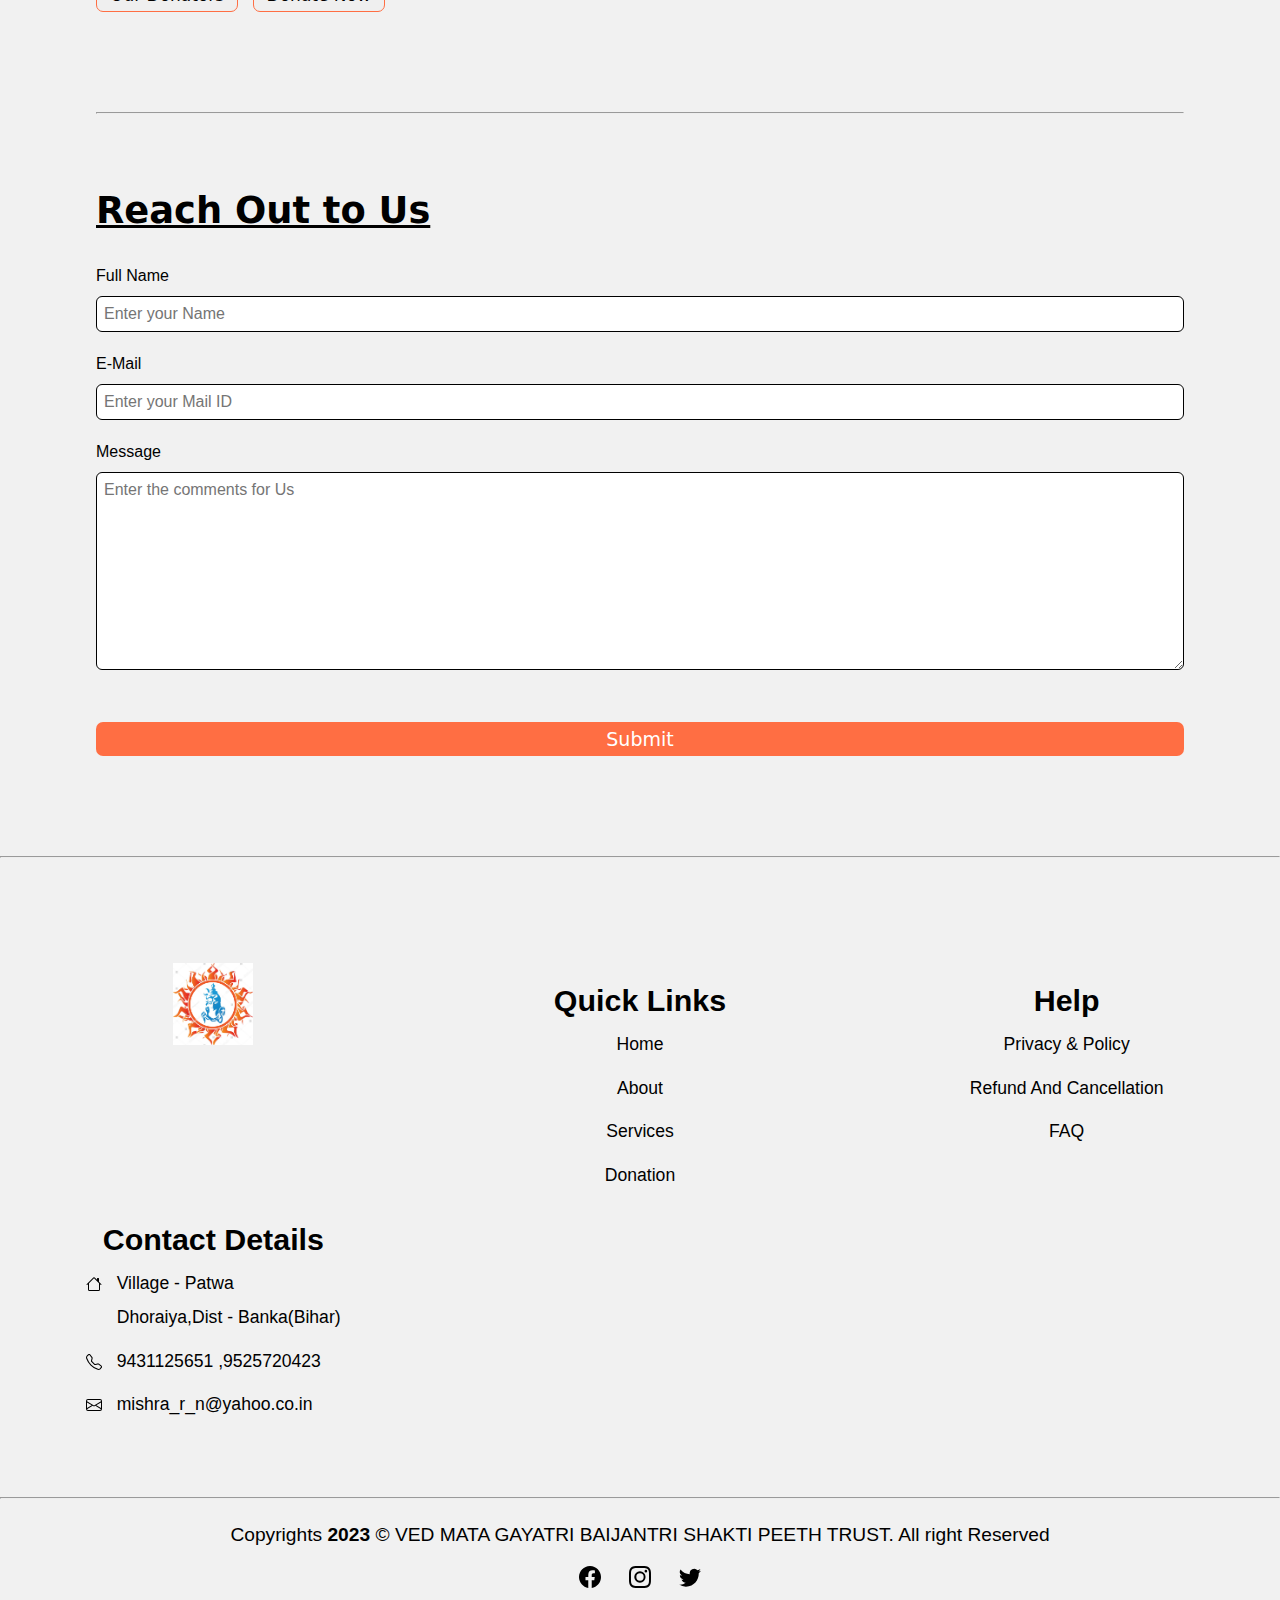
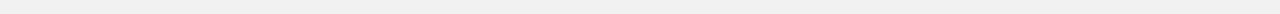
==== commit 9ce0f989: "Added our donation list persons and made it responsive" ====
--- a/html/index.html
+++ b/html/index.html
@@ -102,18 +102,13 @@
                             </div>
 
                             <div class="program-desc">
-                                <p>Lorem, ipsum dolor sit amet consectetur adipisicing elit. Odit quae ex ipsam error,
-                                    aut
-                                    quo
-                                    repellendus delectus, quidem incidunt omnis laboriosam quaerat consequatur minima
-                                    expedita
-                                    inventore veritatis commodi debitis voluptatem pariatur harum itaque dolorem?
-                                    Assumenda
-                                    eum
-                                    itaque fuga numquam ad! Lorem ipsum dolor sit amet consectetur adipisicing elit. Nam
-                                    nobis reprehenderit incidunt ab facilis omnis accusamus est, doloremque ea, vero
-                                    nostrum. Vero maxime suscipit alias itaque quaerat quidem nobis laudantium, iure rem
-                                    laborum harum repellendus aliquam sapiente molestias beatae ipsum!
+                                <p>We care deeply about your well-being, both spiritually and physically. We believe
+                                    that a healthy body and mind go hand in hand, and that's why we're excited to offer
+                                    comprehensive health checkup services right here at our temple.We understand that
+                                    maintaining good health is essential for leading a fulfilling life and being able to
+                                    fully participate in our spiritual community. Our health checkup services are
+                                    designed to provide you with valuable insights into your health and help you take
+                                    proactive steps towards a healthier lifestyle.
                                 </p>
                             </div>
                         </div>
@@ -129,18 +124,15 @@
                             </div>
 
                             <div class="program-desc">
-                                <p>Lorem, ipsum dolor sit amet consectetur adipisicing elit. Odit quae ex ipsam error,
-                                    aut
-                                    quo
-                                    repellendus delectus, quidem incidunt omnis laboriosam quaerat consequatur minima
-                                    expedita
-                                    inventore veritatis commodi debitis voluptatem pariatur harum itaque dolorem?
-                                    Assumenda
-                                    eum
-                                    itaque fuga numquam ad! Lorem ipsum dolor sit amet consectetur adipisicing elit. Nam
-                                    nobis reprehenderit incidunt ab facilis omnis accusamus est, doloremque ea, vero
-                                    nostrum. Vero maxime suscipit alias itaque quaerat quidem nobis laudantium, iure rem
-                                    laborum harum repellendus aliquam sapiente molestias beatae ipsum!
+                                <p>Hello and welcome to Ved mata temple, where we come together to learn and grow on our
+                                    spiritual journey. Here, you can discover simple and meaningful teachings that help
+                                    us connect with our inner selves and the divine.Our temple is like a big family, and
+                                    you are always welcome to be part of it. We do good things together, learn together,
+                                    and help each other grow.In addition to talks, we also do other fun stuff like
+                                    meditation, celebrations, and helping others. It's like being part of a club where
+                                    we all care for each other.We invite you to be a part of our temple's family. It
+                                    doesn't matter if you know a lot or a little. Here, we all learn and grow together
+                                    on our journey to happiness and peace.
                                 </p>
                             </div>
                         </div>
@@ -156,18 +148,13 @@
                             </div>
 
                             <div class="program-desc">
-                                <p>Lorem, ipsum dolor sit amet consectetur adipisicing elit. Odit quae ex ipsam error,
-                                    aut
-                                    quo
-                                    repellendus delectus, quidem incidunt omnis laboriosam quaerat consequatur minima
-                                    expedita
-                                    inventore veritatis commodi debitis voluptatem pariatur harum itaque dolorem?
-                                    Assumenda
-                                    eum
-                                    itaque fuga numquam ad! Lorem ipsum dolor sit amet consectetur adipisicing elit. Nam
-                                    nobis reprehenderit incidunt ab facilis omnis accusamus est, doloremque ea, vero
-                                    nostrum. Vero maxime suscipit alias itaque quaerat quidem nobis laudantium, iure rem
-                                    laborum harum repellendus aliquam sapiente molestias beatae ipsum!
+                                <p>A wedding is more than just a ceremony; it's a sacred union of two souls. At ved mata
+                                    temple, we believe in the power of love and the importance of starting your journey
+                                    together in a holy and blessed place.If you are interested in hosting your wedding
+                                    at ved mata temple or would like to learn more about our ceremonies and traditions,
+                                    please don't hesitate to reach out. We are here to make your wedding dreams come
+                                    true.A wedding at ved mata temple is the start of a beautiful and spiritual journey.
+                                    We look forward to celebrating your love and witnessing the sacred bond you share.
                                 </p>
                             </div>
                         </div>
@@ -202,7 +189,7 @@
                         </p>
 
 
-                        <button class="btn cursor-pointer">Our Donators</button>
+                        <a href="../html/donation.html"><button class="btn cursor-pointer">Our Donators</button></a>
                         <button class="btn cursor-pointer" style="margin-left: 10px;">Donate Now</button>
                     </div>
                 </div>
@@ -249,7 +236,7 @@
     <footer>
         <div class="top-footer">
 
-            <div class="company">
+            <div class="company display-flex">
                 <div class="logo">
                     <a href="#home"><img src="../img/logo.jpg" alt="" width="80px" class="cursor-pointer"></a>
                 </div>
@@ -281,7 +268,7 @@
                         <path
                             d="M8.707 1.5a1 1 0 0 0-1.414 0L.646 8.146a.5.5 0 0 0 .708.708L2 8.207V13.5A1.5 1.5 0 0 0 3.5 15h9a1.5 1.5 0 0 0 1.5-1.5V8.207l.646.647a.5.5 0 0 0 .708-.708L13 5.793V2.5a.5.5 0 0 0-.5-.5h-1a.5.5 0 0 0-.5.5v1.293L8.707 1.5ZM13 7.207V13.5a.5.5 0 0 1-.5.5h-9a.5.5 0 0 1-.5-.5V7.207l5-5 5 5Z" />
                     </svg>
-                    <p>&nbsp; &nbsp;Village - Patwa ,P.O - Shreepathar <br> &nbsp; &nbsp;P.S - Dhoraiya,Dist -
+                    <p>&nbsp; &nbsp;Village - Patwa <br> &nbsp; &nbsp;Dhoraiya,Dist -
                         Banka(Bihar)</p>
                 </div>
 
@@ -292,7 +279,7 @@
                         <path
                             d="M3.654 1.328a.678.678 0 0 0-1.015-.063L1.605 2.3c-.483.484-.661 1.169-.45 1.77a17.568 17.568 0 0 0 4.168 6.608 17.569 17.569 0 0 0 6.608 4.168c.601.211 1.286.033 1.77-.45l1.034-1.034a.678.678 0 0 0-.063-1.015l-2.307-1.794a.678.678 0 0 0-.58-.122l-2.19.547a1.745 1.745 0 0 1-1.657-.459L5.482 8.062a1.745 1.745 0 0 1-.46-1.657l.548-2.19a.678.678 0 0 0-.122-.58L3.654 1.328zM1.884.511a1.745 1.745 0 0 1 2.612.163L6.29 2.98c.329.423.445.974.315 1.494l-.547 2.19a.678.678 0 0 0 .178.643l2.457 2.457a.678.678 0 0 0 .644.178l2.189-.547a1.745 1.745 0 0 1 1.494.315l2.306 1.794c.829.645.905 1.87.163 2.611l-1.034 1.034c-.74.74-1.846 1.065-2.877.702a18.634 18.634 0 0 1-7.01-4.42 18.634 18.634 0 0 1-4.42-7.009c-.362-1.03-.037-2.137.703-2.877L1.885.511z" />
                     </svg>
-                    <p>&nbsp; &nbsp;TEL No : 9431125651 ,9525720423</p>
+                    <p>&nbsp; &nbsp;9431125651 ,9525720423</p>
                 </div>
 
 
@@ -311,7 +298,39 @@
         <hr style="color: #efe6e6;">
 
         <div class="bottom-footer">
-            <p>Copyrights 2023 &copy; VED MATA GAYATRI BAIJANTRI SHAKTI PEETH TRUST. All right reserved</p>
+            <p>Copyrights <b>2023</b> &copy; VED MATA GAYATRI BAIJANTRI SHAKTI PEETH TRUST. All right Reserved</p>
+
+            <div class="icons display-flex justify-content">
+                <div class="facebook">
+                    <a href="https://www.facebook.com/profile.php?id=61550814393667" target="_blank">
+                        <svg xmlns="http://www.w3.org/2000/svg" width="16" height="16" fill="currentColor"
+                            class="bi bi-facebook" viewBox="0 0 16 16">
+                            <path
+                                d="M16 8.049c0-4.446-3.582-8.05-8-8.05C3.58 0-.002 3.603-.002 8.05c0 4.017 2.926 7.347 6.75 7.951v-5.625h-2.03V8.05H6.75V6.275c0-2.017 1.195-3.131 3.022-3.131.876 0 1.791.157 1.791.157v1.98h-1.009c-.993 0-1.303.621-1.303 1.258v1.51h2.218l-.354 2.326H9.25V16c3.824-.604 6.75-3.934 6.75-7.951z" />
+                        </svg>
+                    </a>
+                </div>
+
+                <div class="instagram">
+                    <a href="#" target="_blank">
+                        <svg xmlns="http://www.w3.org/2000/svg" width="16" height="16" fill="currentColor"
+                            class="bi bi-instagram" viewBox="0 0 16 16">
+                            <path
+                                d="M8 0C5.829 0 5.556.01 4.703.048 3.85.088 3.269.222 2.76.42a3.917 3.917 0 0 0-1.417.923A3.927 3.927 0 0 0 .42 2.76C.222 3.268.087 3.85.048 4.7.01 5.555 0 5.827 0 8.001c0 2.172.01 2.444.048 3.297.04.852.174 1.433.372 1.942.205.526.478.972.923 1.417.444.445.89.719 1.416.923.51.198 1.09.333 1.942.372C5.555 15.99 5.827 16 8 16s2.444-.01 3.298-.048c.851-.04 1.434-.174 1.943-.372a3.916 3.916 0 0 0 1.416-.923c.445-.445.718-.891.923-1.417.197-.509.332-1.09.372-1.942C15.99 10.445 16 10.173 16 8s-.01-2.445-.048-3.299c-.04-.851-.175-1.433-.372-1.941a3.926 3.926 0 0 0-.923-1.417A3.911 3.911 0 0 0 13.24.42c-.51-.198-1.092-.333-1.943-.372C10.443.01 10.172 0 7.998 0h.003zm-.717 1.442h.718c2.136 0 2.389.007 3.232.046.78.035 1.204.166 1.486.275.373.145.64.319.92.599.28.28.453.546.598.92.11.281.24.705.275 1.485.039.843.047 1.096.047 3.231s-.008 2.389-.047 3.232c-.035.78-.166 1.203-.275 1.485a2.47 2.47 0 0 1-.599.919c-.28.28-.546.453-.92.598-.28.11-.704.24-1.485.276-.843.038-1.096.047-3.232.047s-2.39-.009-3.233-.047c-.78-.036-1.203-.166-1.485-.276a2.478 2.478 0 0 1-.92-.598 2.48 2.48 0 0 1-.6-.92c-.109-.281-.24-.705-.275-1.485-.038-.843-.046-1.096-.046-3.233 0-2.136.008-2.388.046-3.231.036-.78.166-1.204.276-1.486.145-.373.319-.64.599-.92.28-.28.546-.453.92-.598.282-.11.705-.24 1.485-.276.738-.034 1.024-.044 2.515-.045v.002zm4.988 1.328a.96.96 0 1 0 0 1.92.96.96 0 0 0 0-1.92zm-4.27 1.122a4.109 4.109 0 1 0 0 8.217 4.109 4.109 0 0 0 0-8.217zm0 1.441a2.667 2.667 0 1 1 0 5.334 2.667 2.667 0 0 1 0-5.334z" />
+                        </svg>
+                    </a>
+                </div>
+
+                <div class="twitter">
+                    <a href="https://twitter.com/OmkumarJha84512" target="_blank">
+                        <svg xmlns="http://www.w3.org/2000/svg" width="16" height="16" fill="currentColor"
+                            class="bi bi-twitter" viewBox="0 0 16 16">
+                            <path
+                                d="M5.026 15c6.038 0 9.341-5.003 9.341-9.334 0-.14 0-.282-.006-.422A6.685 6.685 0 0 0 16 3.542a6.658 6.658 0 0 1-1.889.518 3.301 3.301 0 0 0 1.447-1.817 6.533 6.533 0 0 1-2.087.793A3.286 3.286 0 0 0 7.875 6.03a9.325 9.325 0 0 1-6.767-3.429 3.289 3.289 0 0 0 1.018 4.382A3.323 3.323 0 0 1 .64 6.575v.045a3.288 3.288 0 0 0 2.632 3.218 3.203 3.203 0 0 1-.865.115 3.23 3.23 0 0 1-.614-.057 3.283 3.283 0 0 0 3.067 2.277A6.588 6.588 0 0 1 .78 13.58a6.32 6.32 0 0 1-.78-.045A9.344 9.344 0 0 0 5.026 15z" />
+                        </svg>
+                    </a>
+                </div>
+            </div>
         </div>
     </footer>
 
--- a/css/style.css
+++ b/css/style.css
@@ -300,13 +300,16 @@
 }
 
 .contact h2,.links h2,.help h2{
-    font-size: 1.8rem;
-    margin-bottom: 15px;
+    font-size: 1.9rem;
     margin-top: 20px;
 }
 
+.company{
+    align-items: center;
+}
+
 .top-footer p,.top-footer li,.help li{
-    line-height: 1.8rem;
+    line-height: 2.1rem;
     font-size: 1.1rem;
 }
 
@@ -320,7 +323,24 @@
 }
 
 .bottom-footer{
-    padding: 30px 0px;
+    padding-top: 25px;
     text-align: center;
-    font-size: 1.1rem;
+    font-size: 1.2rem;
+    line-height: 1.4rem;
+}
+
+.icons svg{
+    width: 22px;
+    height: 22px;
+    color: black;
+    transition: all 0.5s ease;
+}
+
+.icons svg:hover{
+    transform: scale(1.1);
+    color: #ff6e43;
+}
+
+.icons div{
+    margin: 20px 14px;
 }--- a/css/utils.css
+++ b/css/utils.css
@@ -16,4 +16,9 @@
 
 .cursor-pointer{
     cursor: pointer;
-}+}
+
+.justify-content{
+    justify-content: center;
+}
+
--- a/css/responsive-home.css
+++ b/css/responsive-home.css
@@ -13,6 +13,9 @@
     }
     .contact h2,.links h2,.help h2{
         text-align: center;
+    }
+    .company{
+        align-items: unset;
     }
 }
 
@@ -139,7 +142,7 @@
     }
     .bottom-footer{
         padding: 30px 10px;
-        font-size: 0.9rem;
+        font-size: 1rem;
     }
 }
 
@@ -206,4 +209,11 @@
     #about p , .right p{
         font-weight: 300;
     }
+    .icons svg{
+        width: 19px;
+        height: 19px;
+    }
+    .icons div{
+        margin: 20px 8px;
+    }
 }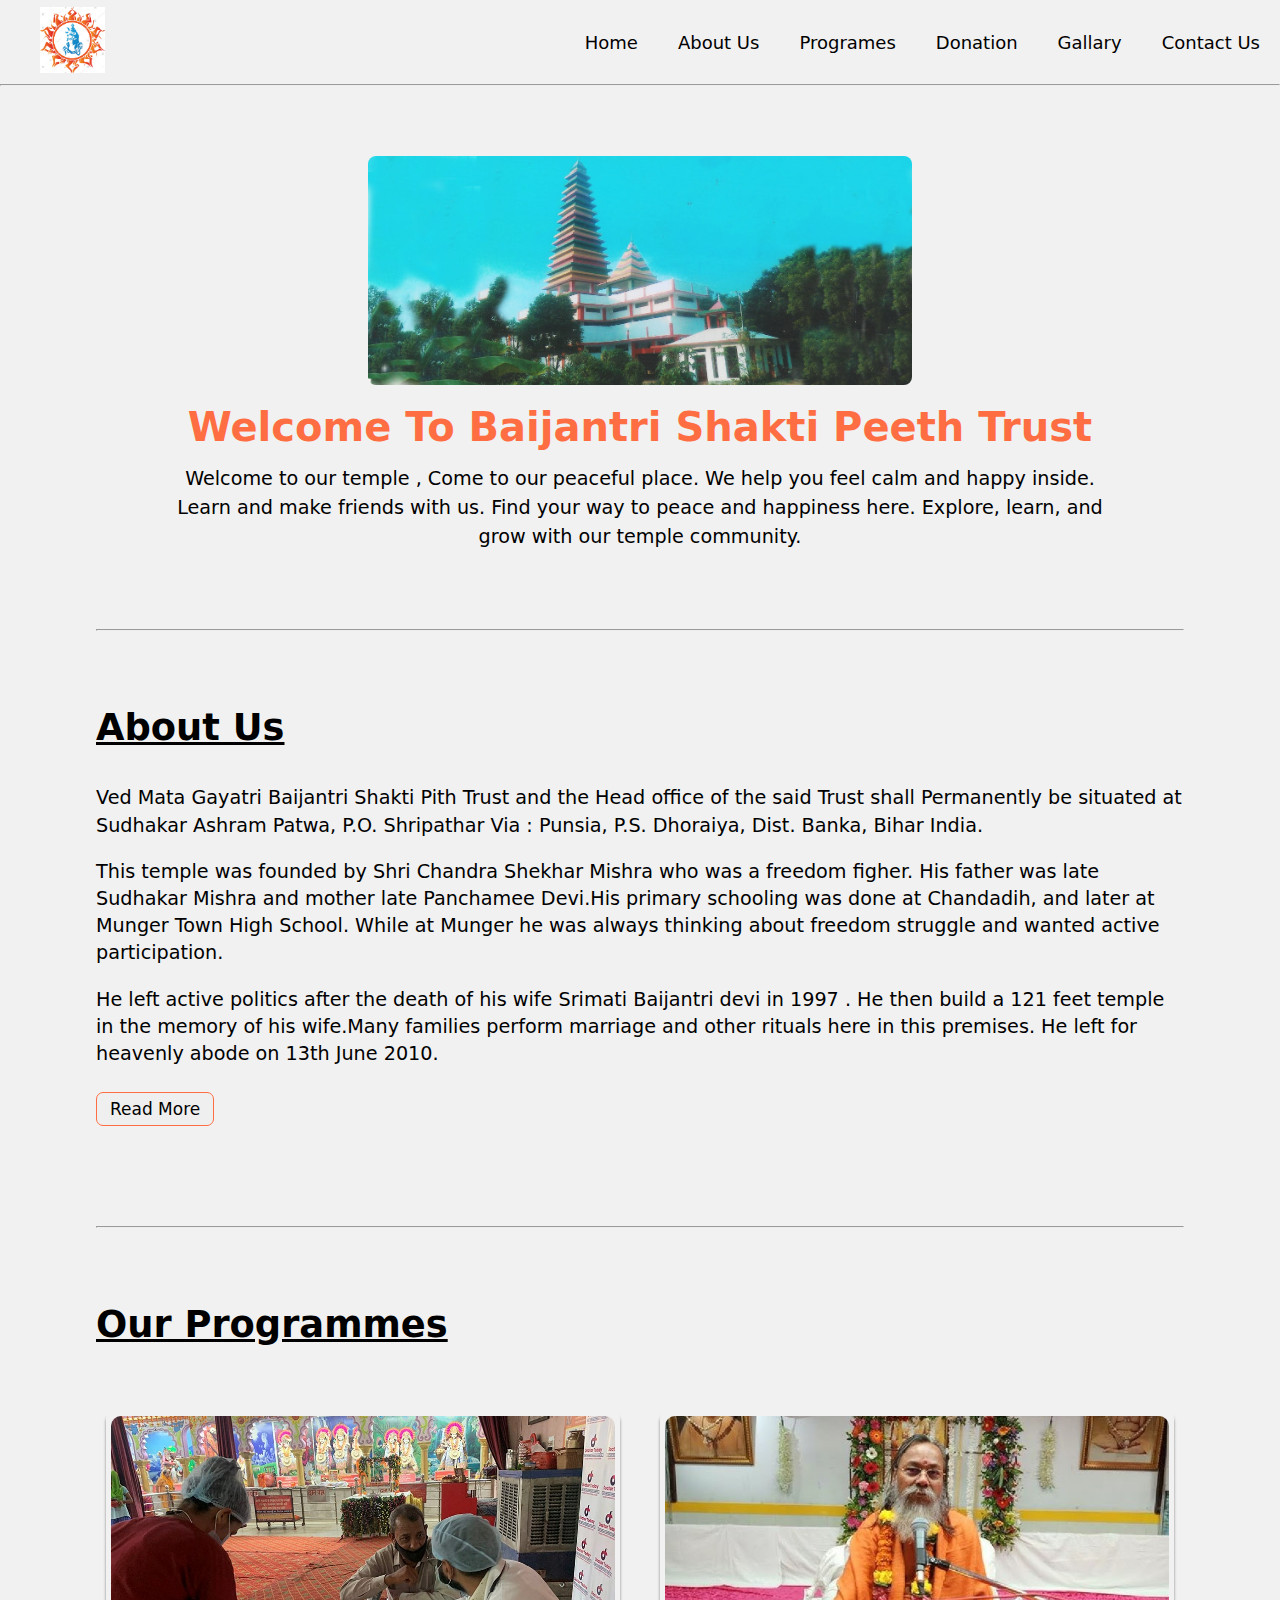
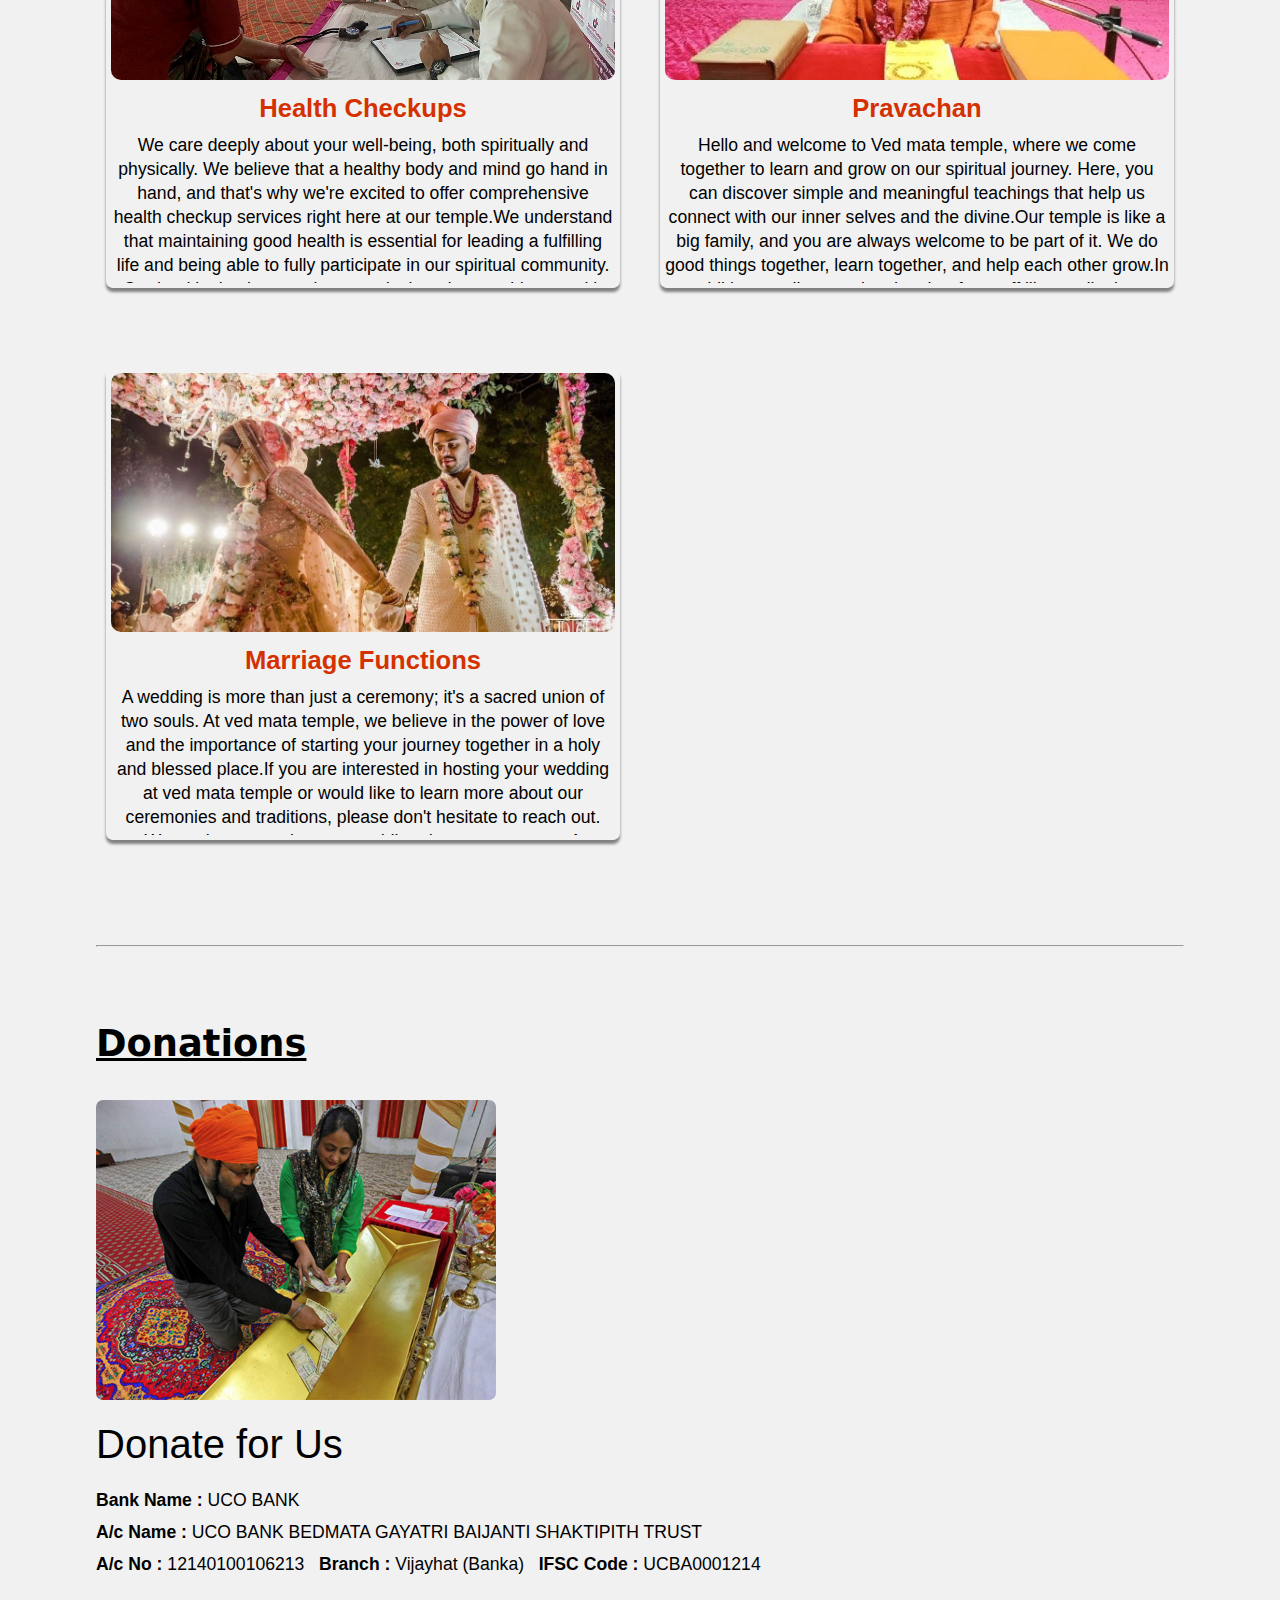
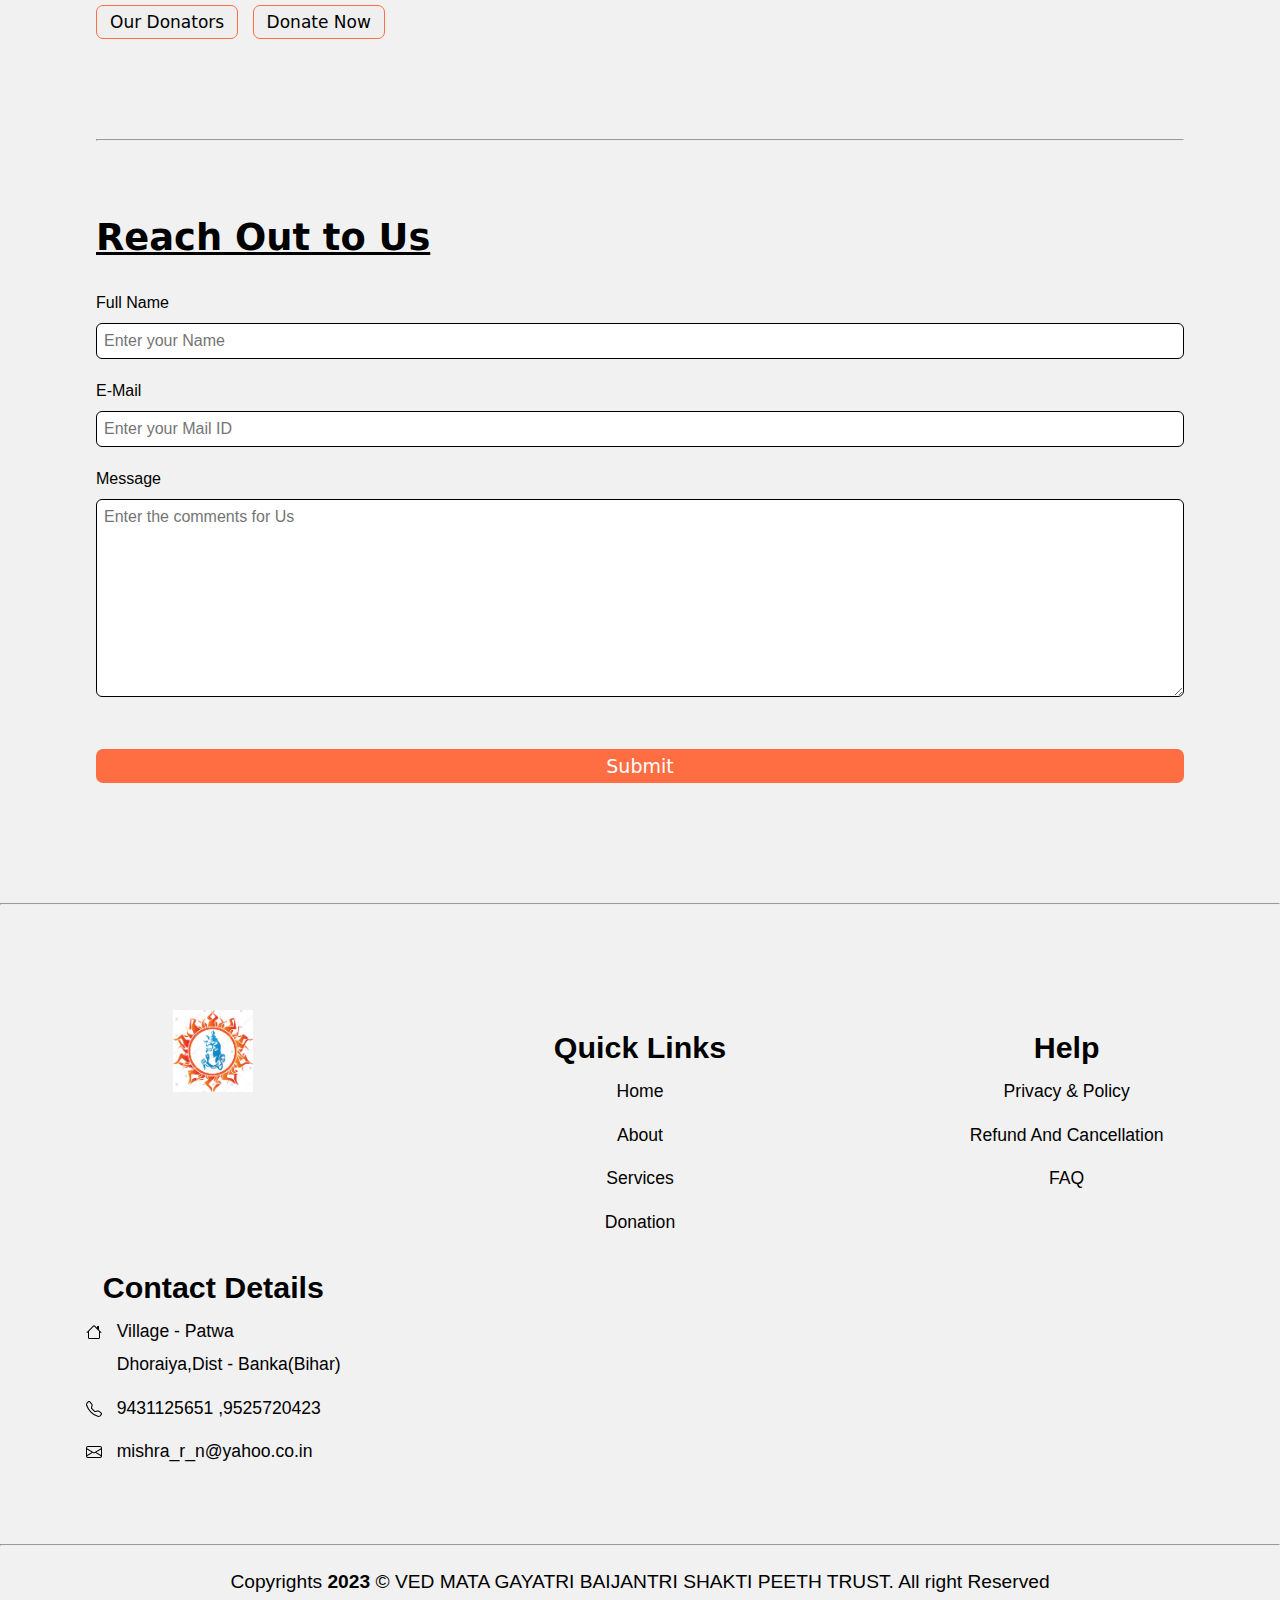
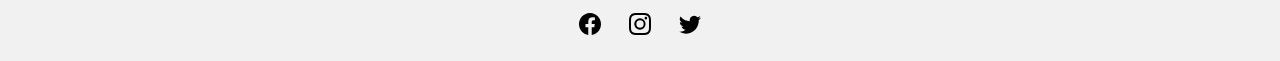
==== commit 6f2e24bc: "Added about section and made responsive to it" ====
--- a/html/index.html
+++ b/html/index.html
@@ -48,10 +48,9 @@
                 </div>
                 <div class="right">
                     <h1 class="text-align">Welcome To Baijantri Shakti Peeth Trust </h1>
-                    <p class="text-align">Lorem ipsum, dolor sit amet consectetur adipisicing elit. Id laudantium
-                        quaerat modi voluptatum
-                        quos minima voluptates ratione, iste sed dolore eaque sint nisi earum veniam culpa daugheter
-                        Lorem ipsum dolor sit amet.
+                    <p class="text-align">Welcome to our temple , Come to our peaceful place. We help you feel calm and
+                        happy inside. Learn and make friends with us. Find your way to peace and happiness here.
+                        Explore, learn, and grow with our temple community.
                     </p>
                 </div>
             </div>
@@ -68,19 +67,18 @@
 
                 <br>
 
-                <p> Lorem ipsum dolor, sit amet consectetur adipisicing elit. Ratione omnis quod similique!
-                    Quae consectetur nulla sint ipsum maiores est eveniet beatae odio recusandae. Nulla dolore debitis
-                    similique fuga laudantium fugiat explicabo voluptatum in eum consectetur quos at voluptates
-                    perspiciatis earum necessitatibus omnis, corrupti officia blanditiis tempora molestias voluptas
-                    accusantium iusto!</p>
+                <p> This temple was founded by Shri Chandra Shekhar Mishra who was a freedom figher. His father was late
+                    Sudhakar Mishra and mother late Panchamee Devi.His primary schooling was done at Chandadih, and
+                    later at Munger Town High School. While at Munger he was always thinking about freedom struggle and
+                    wanted active participation.</p>
 
                 <br>
 
-                <p> Lorem ipsum dolor, sit amet consectetur adipisicing elit. Ratione omnis quod similique!
-                    Quae consectetur nulla sint ipsum maiores est eveniet beatae odio recusandae. Nulla dolore debitis
-                    similique.</p>
-
-                <button class="btn cursor-pointer">Read More</button>
+                <p>He left active politics after the death of his wife Srimati Baijantri devi in 1997 . He then build a
+                    121 feet temple in the memory of his wife.Many families perform marriage and other rituals here in
+                    this premises. He left for heavenly abode on 13th June 2010. </p>
+
+                <a href="../html/about.html"><button class="btn cursor-pointer">Read More</button></a>
             </div>
 
             <hr style="color: #efe6e6;">
--- a/css/style.css
+++ b/css/style.css
@@ -69,6 +69,7 @@
 .container{
     max-width: 85vw;
     margin: 0px auto;
+    padding: 0px 0px 20px 0px;
 }
 
 #home{
@@ -104,7 +105,6 @@
     font-size: 1.2rem;
     line-height: 1.8rem;
     margin: 8px 0px;
-    font-weight: 300;
 }
 
 /* About section css */
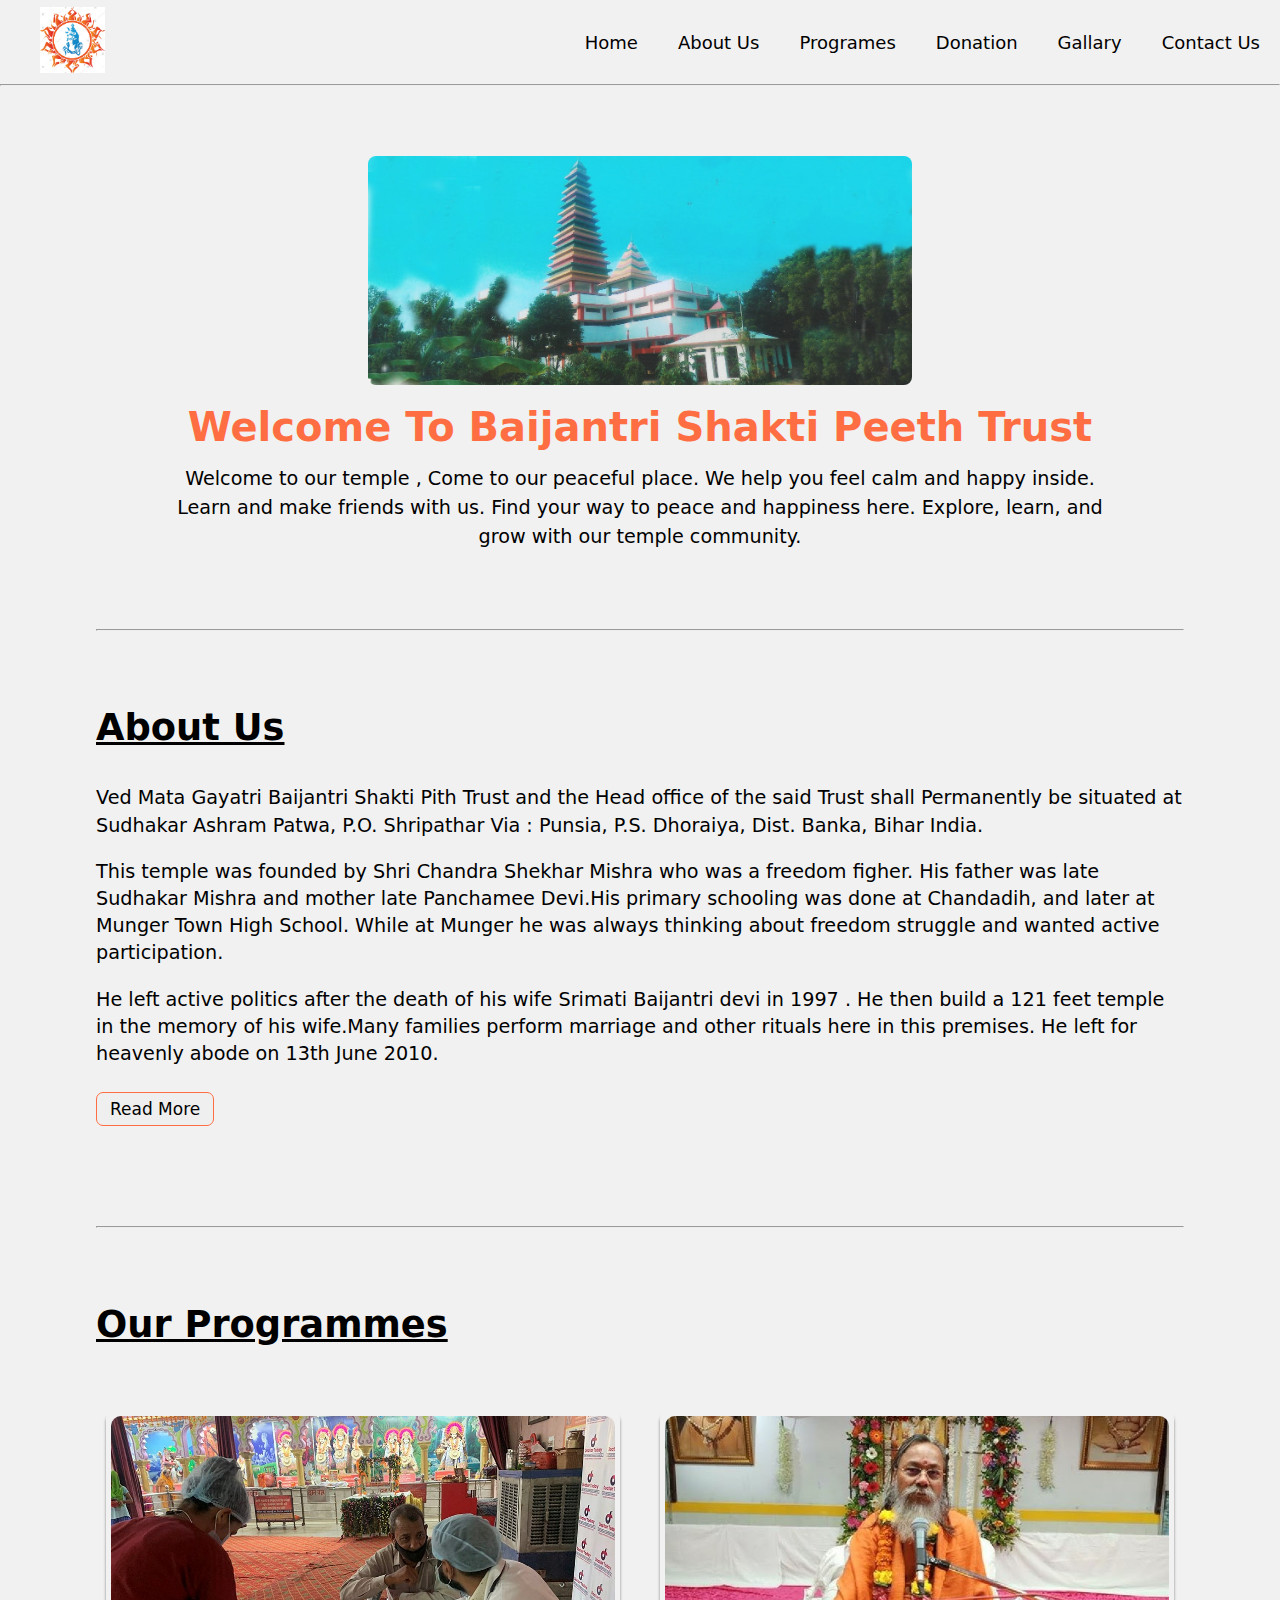
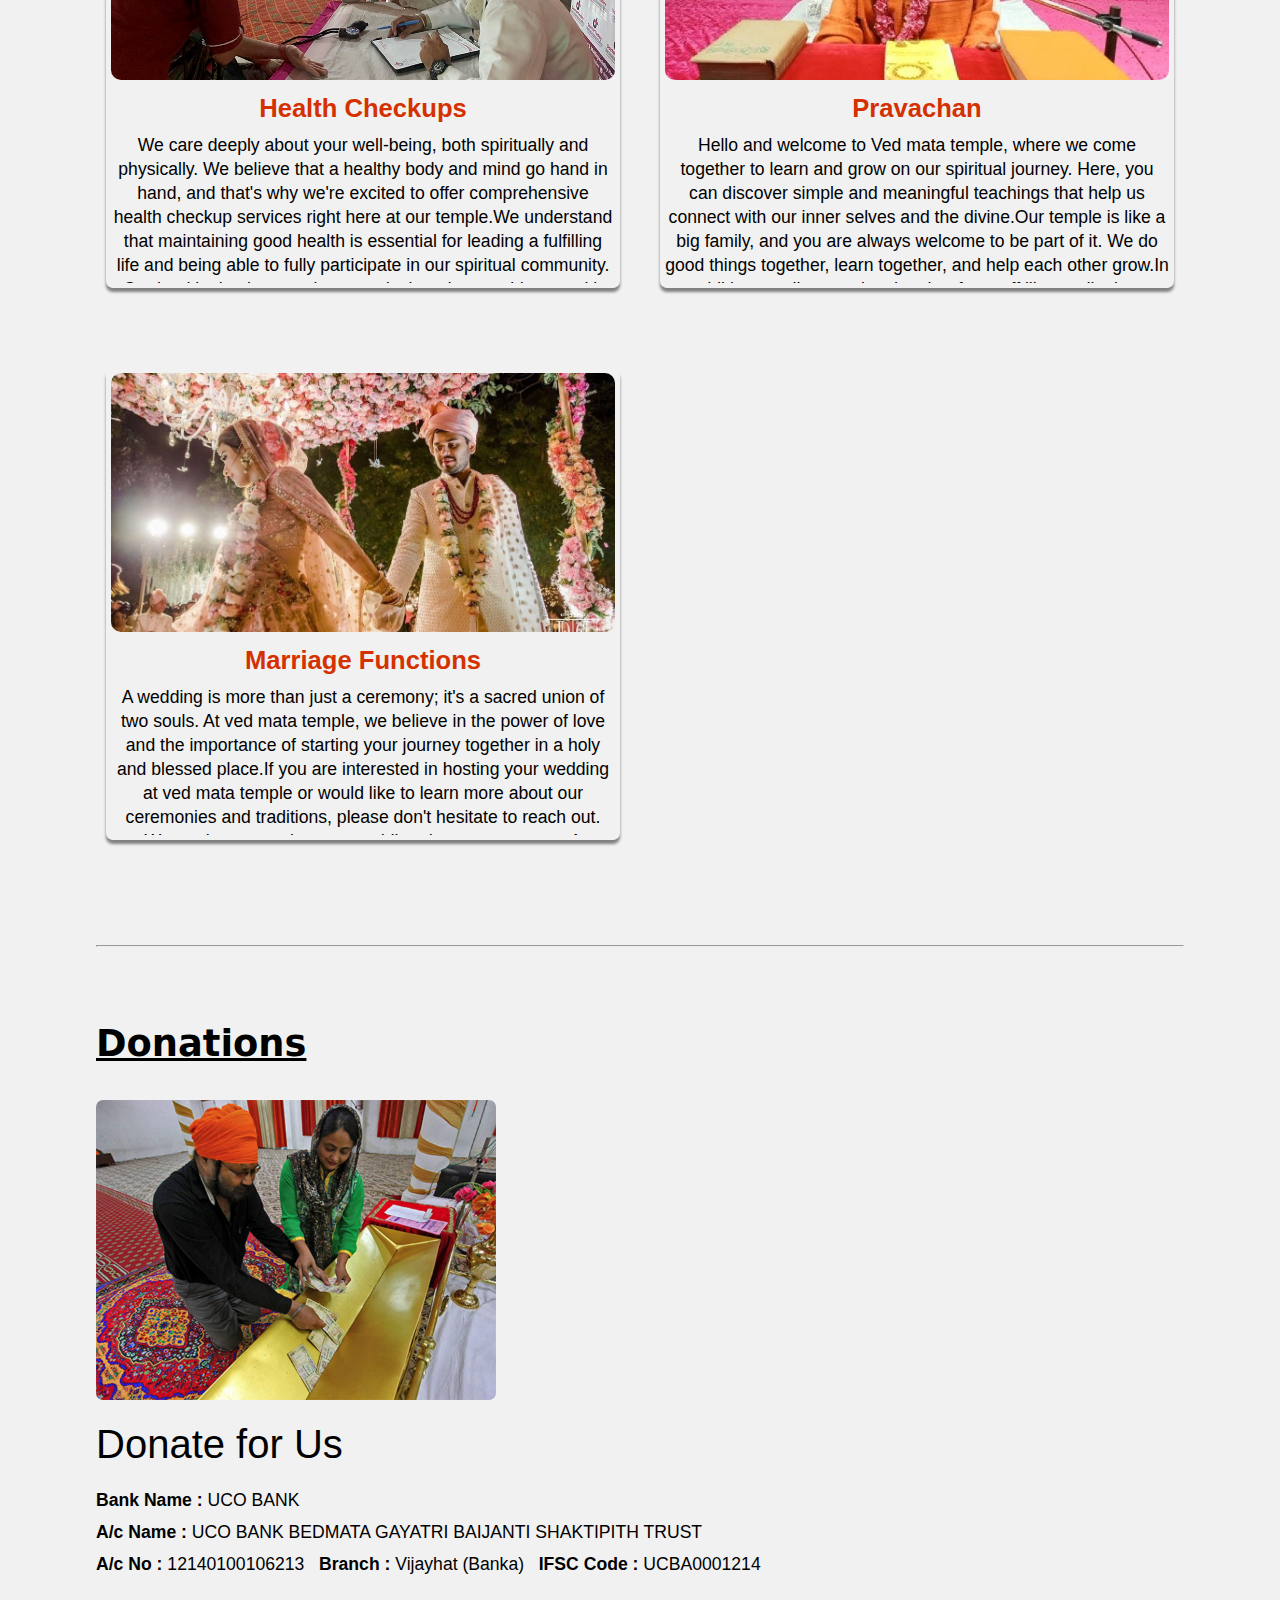
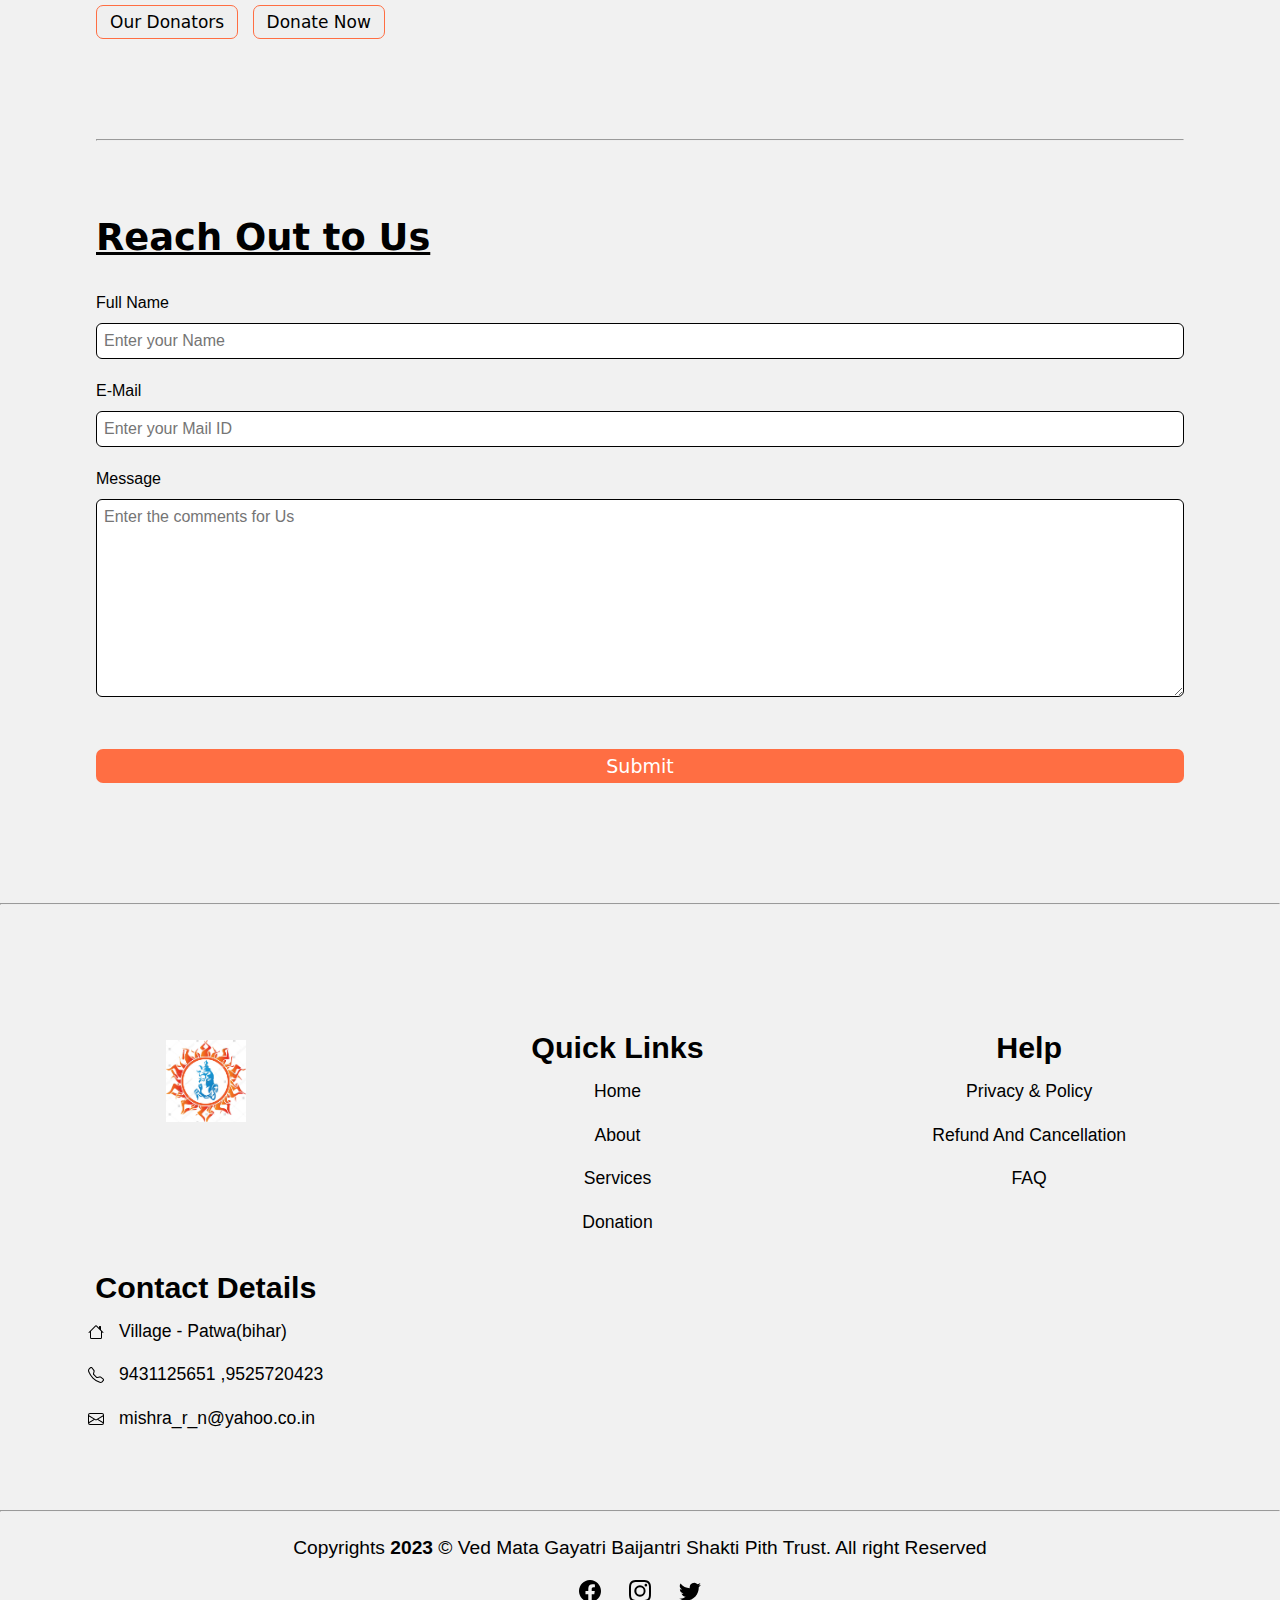
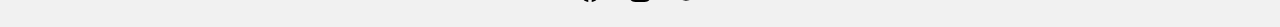
==== commit ee859024: "Fixed some designing issues in home page code" ====
--- a/html/index.html
+++ b/html/index.html
@@ -23,7 +23,7 @@
                 <li><a href="#about">About Us</a></li>
                 <li><a href="#activities">Programes</a></li>
                 <li><a href="#donation">Donation</a></li>
-                <li><a href="#">Gallary</a></li>
+                <li><a href="../html/gallary.html">Gallary</a></li>
                 <li><a href="#contact">Contact Us</a></li>
             </ul>
             <div class="hamburger cursor-pointer">
@@ -266,8 +266,7 @@
                         <path
                             d="M8.707 1.5a1 1 0 0 0-1.414 0L.646 8.146a.5.5 0 0 0 .708.708L2 8.207V13.5A1.5 1.5 0 0 0 3.5 15h9a1.5 1.5 0 0 0 1.5-1.5V8.207l.646.647a.5.5 0 0 0 .708-.708L13 5.793V2.5a.5.5 0 0 0-.5-.5h-1a.5.5 0 0 0-.5.5v1.293L8.707 1.5ZM13 7.207V13.5a.5.5 0 0 1-.5.5h-9a.5.5 0 0 1-.5-.5V7.207l5-5 5 5Z" />
                     </svg>
-                    <p>&nbsp; &nbsp;Village - Patwa <br> &nbsp; &nbsp;Dhoraiya,Dist -
-                        Banka(Bihar)</p>
+                    <p>&nbsp; &nbsp;Village - Patwa(bihar)</p>
                 </div>
 
 
@@ -296,7 +295,7 @@
         <hr style="color: #efe6e6;">
 
         <div class="bottom-footer">
-            <p>Copyrights <b>2023</b> &copy; VED MATA GAYATRI BAIJANTRI SHAKTI PEETH TRUST. All right Reserved</p>
+            <p>Copyrights <b>2023</b> &copy; Ved Mata Gayatri Baijantri Shakti Pith Trust. All right Reserved</p>
 
             <div class="icons display-flex justify-content">
                 <div class="facebook">
--- a/css/style.css
+++ b/css/style.css
@@ -276,7 +276,7 @@
 }
 
 .top-footer{
-    padding: 75px 0px;
+    padding: 75px 45px 75px 0px;
     display: grid;
     grid-template-columns: repeat(auto-fit,minmax(350px,1fr));
     justify-items: center;
@@ -304,8 +304,9 @@
     margin-top: 20px;
 }
 
-.company{
-    align-items: center;
+.company img{
+    position: relative;
+    top: 30px;
 }
 
 .top-footer p,.top-footer li,.help li{
--- a/css/responsive-home.css
+++ b/css/responsive-home.css
@@ -144,6 +144,9 @@
         padding: 30px 10px;
         font-size: 1rem;
     }
+    .company img{
+        top: unset;
+    }
 }
 
 @media(max-width: 500px){
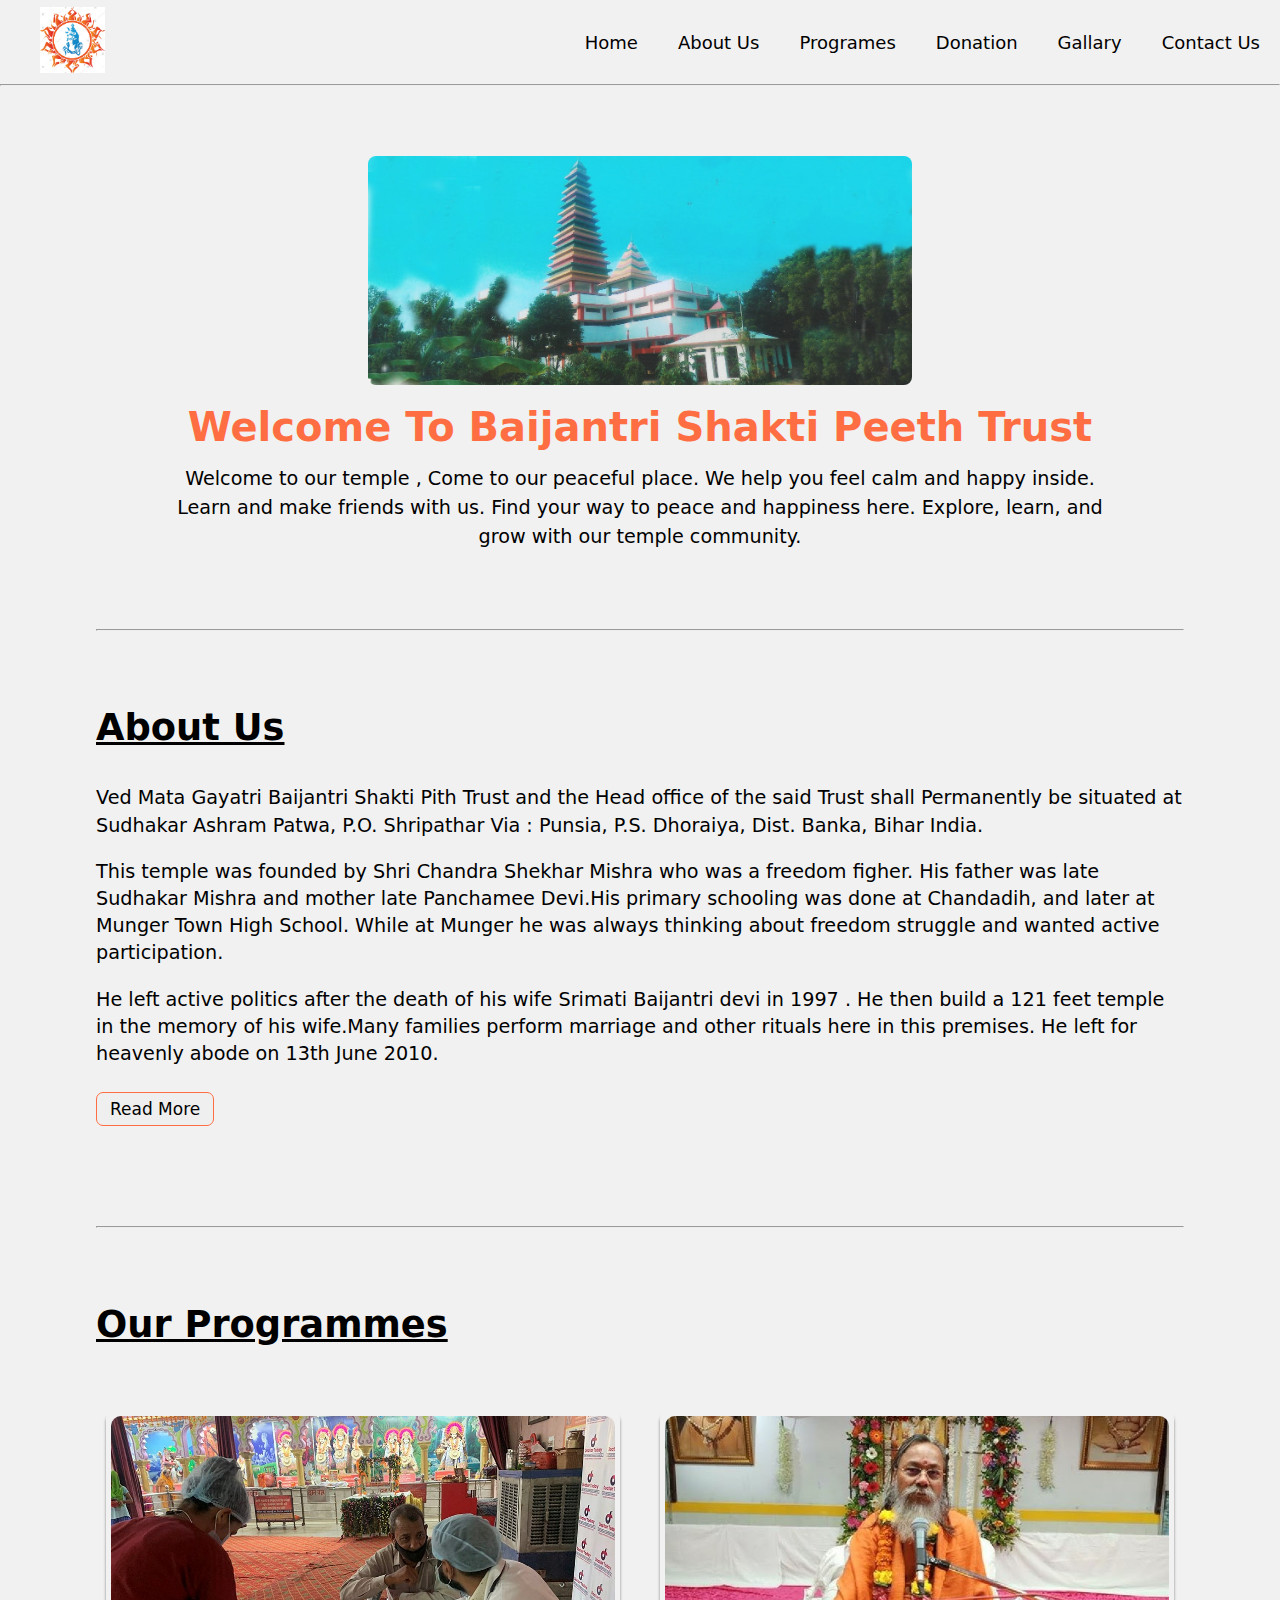
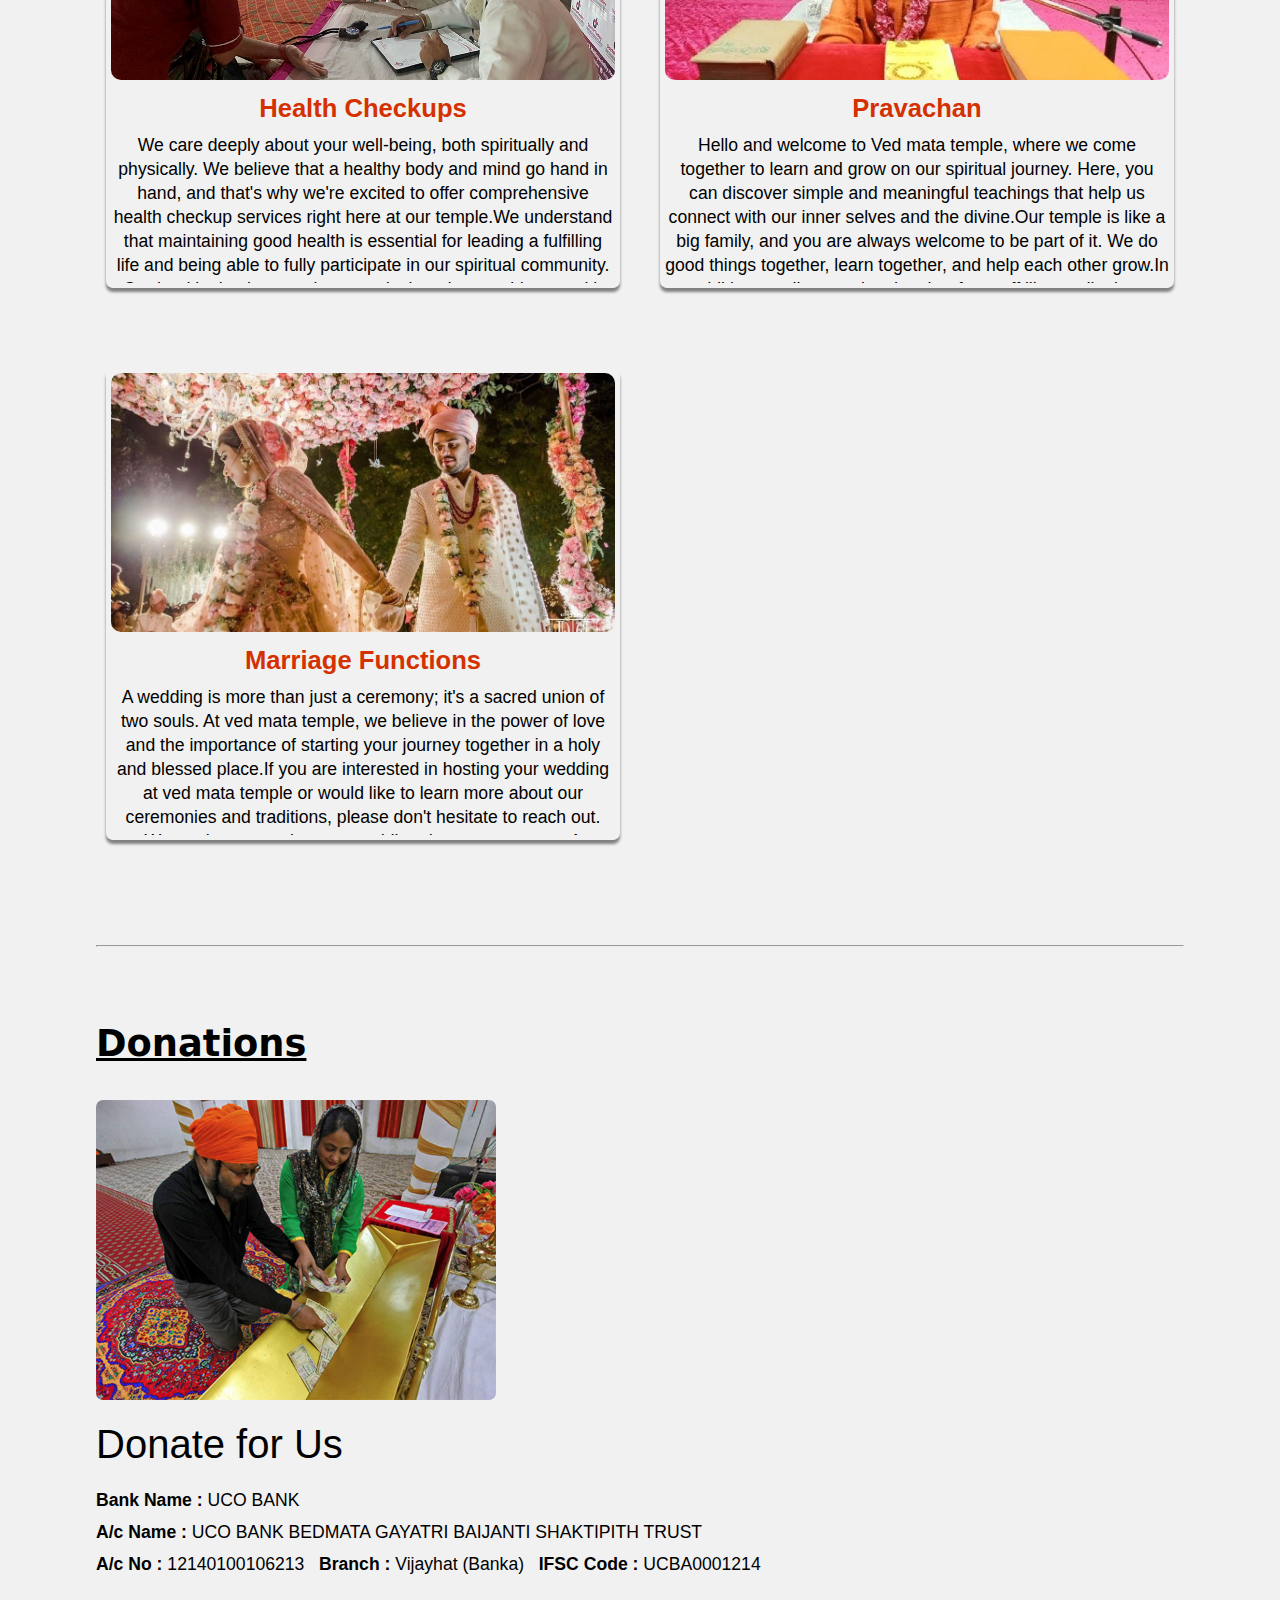
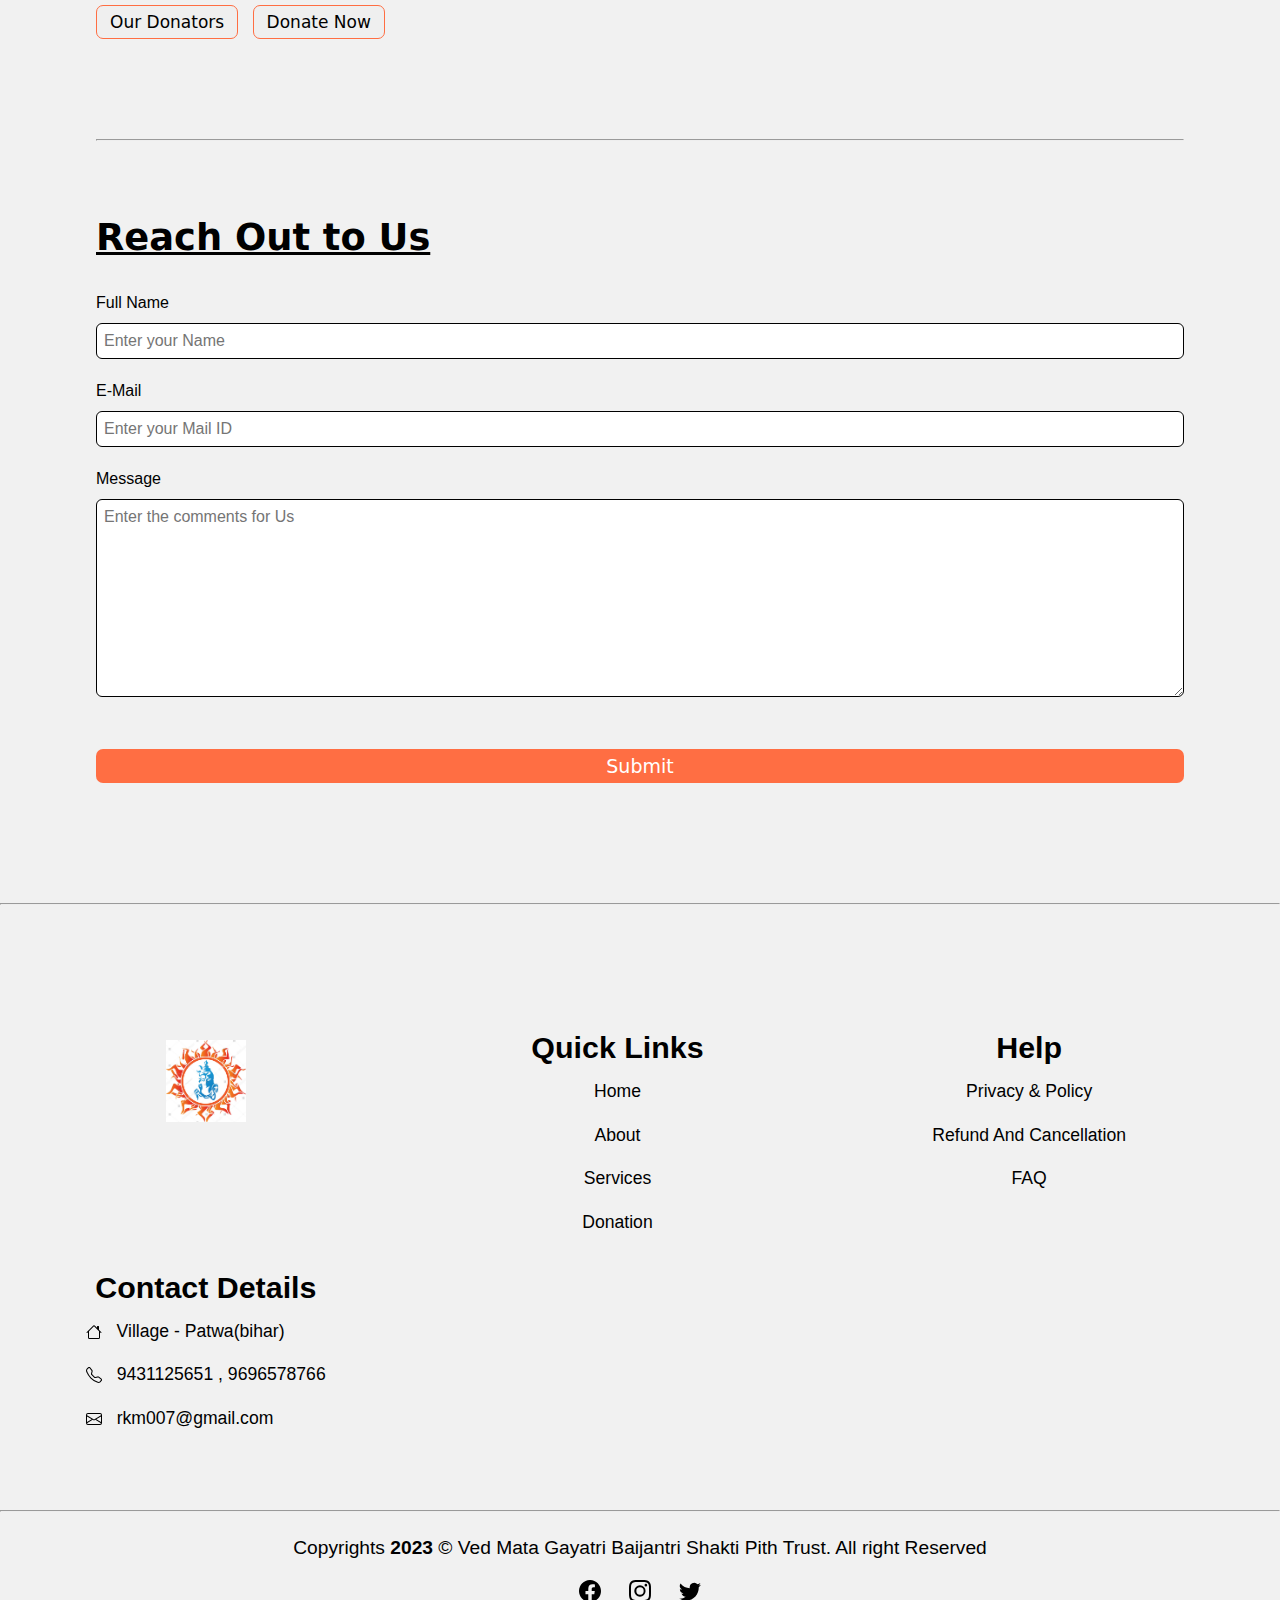
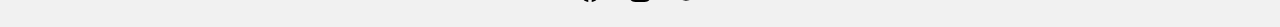
==== commit 8316d047: "Added whatsapp links when clicked on phone and beutify design of donation page" ====
--- a/html/index.html
+++ b/html/index.html
@@ -253,7 +253,7 @@
                 <h2>Help</h2>
                 <ul>
                     <li><a href="#">Privacy & Policy</a></li>
-                    <li><a href="#">Refund And Cancellation</a></li>
+                    <li id="refund">Refund And Cancellation</a></li>
                     <li><a href="#">FAQ</a></li>
                 </ul>
             </div>
@@ -276,7 +276,7 @@
                         <path
                             d="M3.654 1.328a.678.678 0 0 0-1.015-.063L1.605 2.3c-.483.484-.661 1.169-.45 1.77a17.568 17.568 0 0 0 4.168 6.608 17.569 17.569 0 0 0 6.608 4.168c.601.211 1.286.033 1.77-.45l1.034-1.034a.678.678 0 0 0-.063-1.015l-2.307-1.794a.678.678 0 0 0-.58-.122l-2.19.547a1.745 1.745 0 0 1-1.657-.459L5.482 8.062a1.745 1.745 0 0 1-.46-1.657l.548-2.19a.678.678 0 0 0-.122-.58L3.654 1.328zM1.884.511a1.745 1.745 0 0 1 2.612.163L6.29 2.98c.329.423.445.974.315 1.494l-.547 2.19a.678.678 0 0 0 .178.643l2.457 2.457a.678.678 0 0 0 .644.178l2.189-.547a1.745 1.745 0 0 1 1.494.315l2.306 1.794c.829.645.905 1.87.163 2.611l-1.034 1.034c-.74.74-1.846 1.065-2.877.702a18.634 18.634 0 0 1-7.01-4.42 18.634 18.634 0 0 1-4.42-7.009c-.362-1.03-.037-2.137.703-2.877L1.885.511z" />
                     </svg>
-                    <p>&nbsp; &nbsp;9431125651 ,9525720423</p>
+                    <p>&nbsp; &nbsp;<a href="https://wa.me/919431125651" target="_blank">9431125651</a> , <a href="https://wa.me/919696578766" target="_blank">9696578766</a></p>
                 </div>
 
 
@@ -287,7 +287,7 @@
                             d="M0 4a2 2 0 0 1 2-2h12a2 2 0 0 1 2 2v8a2 2 0 0 1-2 2H2a2 2 0 0 1-2-2V4Zm2-1a1 1 0 0 0-1 1v.217l7 4.2 7-4.2V4a1 1 0 0 0-1-1H2Zm13 2.383-4.708 2.825L15 11.105V5.383Zm-.034 6.876-5.64-3.471L8 9.583l-1.326-.795-5.64 3.47A1 1 0 0 0 2 13h12a1 1 0 0 0 .966-.741ZM1 11.105l4.708-2.897L1 5.383v5.722Z" />
                     </svg>
 
-                    <p>&nbsp; &nbsp;<a href="mailto:mishra_r_n@yahoo.co.in">mishra_r_n@yahoo.co.in</a></p>
+                    <p>&nbsp; &nbsp;<a href="mailto:rkm007@gmail.com">rkm007@gmail.com</a></p>
                 </div>
             </div>
         </div>
--- a/css/style.css
+++ b/css/style.css
@@ -282,11 +282,12 @@
     justify-items: center;
 }
 
-.links a,.help a,.mail a{
+.links a,.help a,.mail a,.phone a,#refund{
     text-decoration: none;
     color: black;
     font-size: 1.1rem;
     transition: 0.5s ease;
+    cursor: pointer;
 }
 
 .links li,.help li{
@@ -319,7 +320,7 @@
     top: 9px;
 }
 
-.mail a:hover,.links a:hover,.help a:hover{
+.mail a:hover,.links a:hover,.help a:hover,#refund:hover,.phone a:hover{
     color: #d53100;
 }
 
